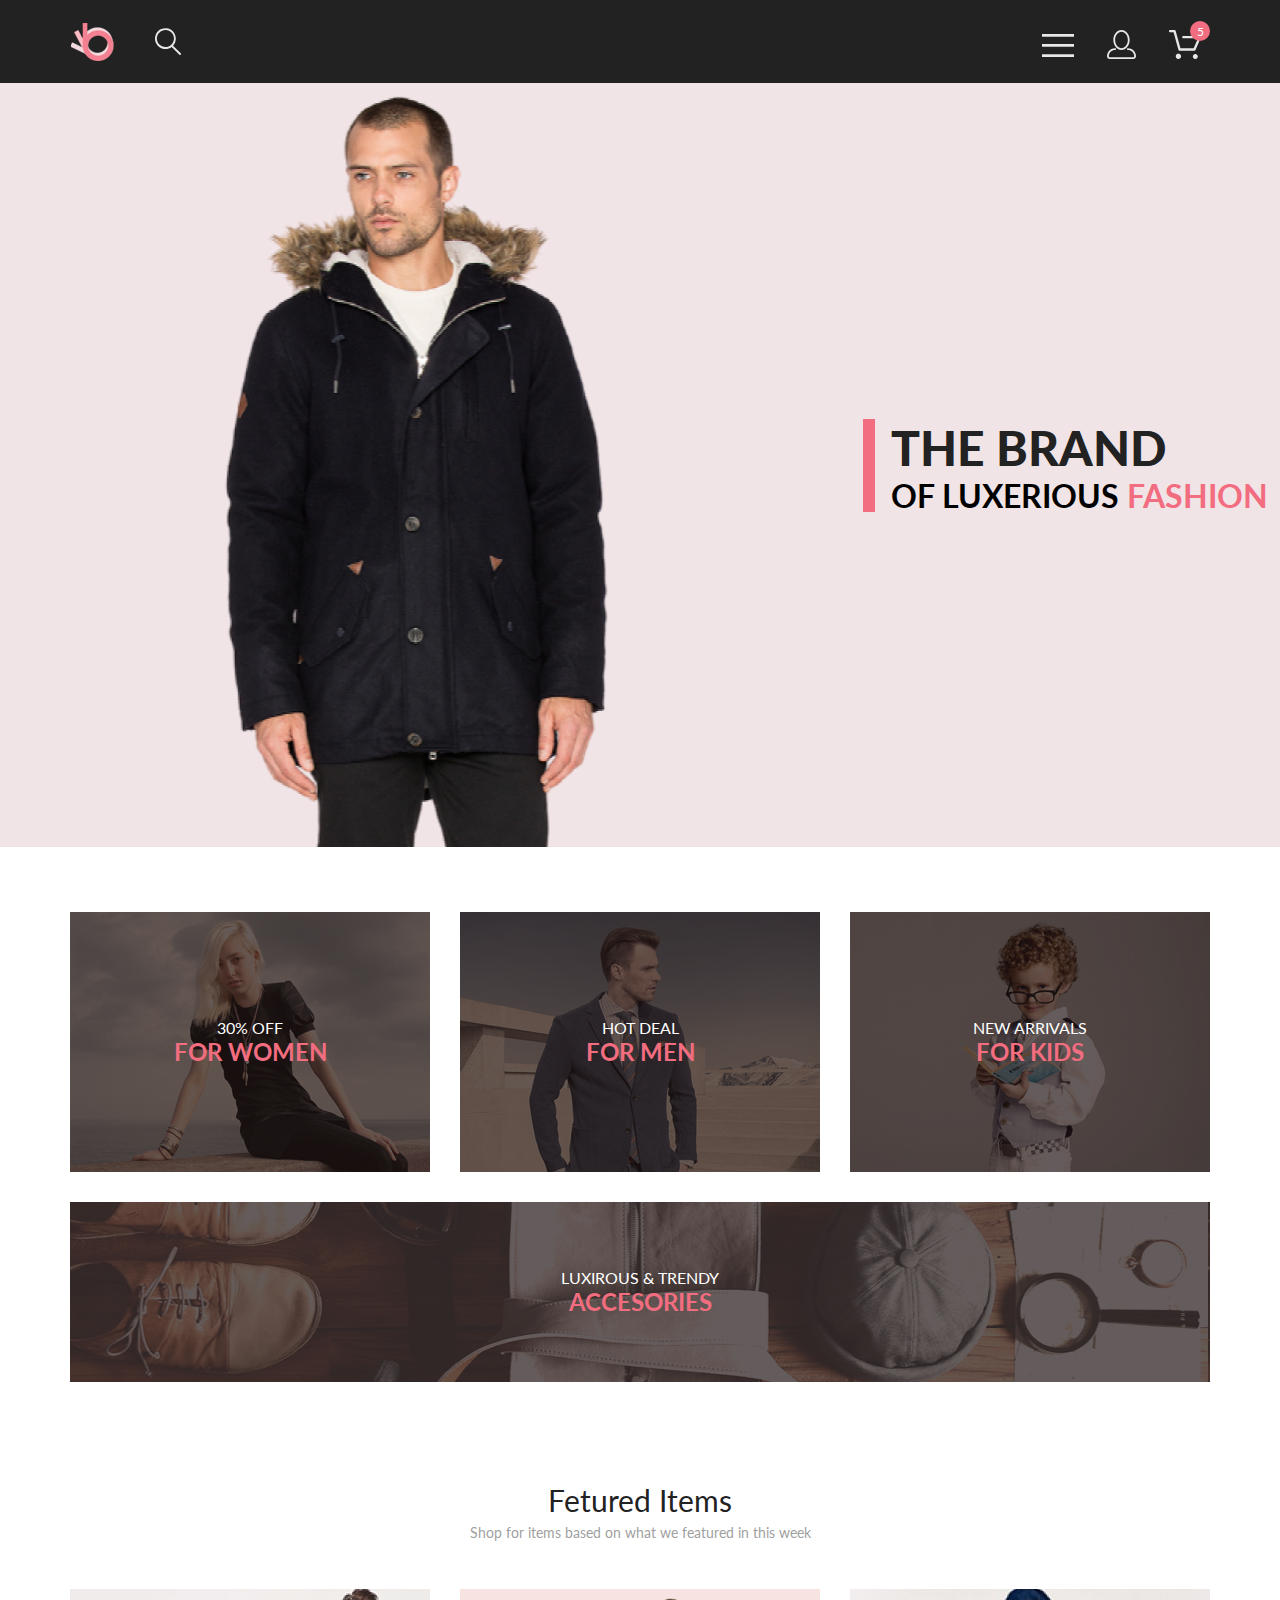
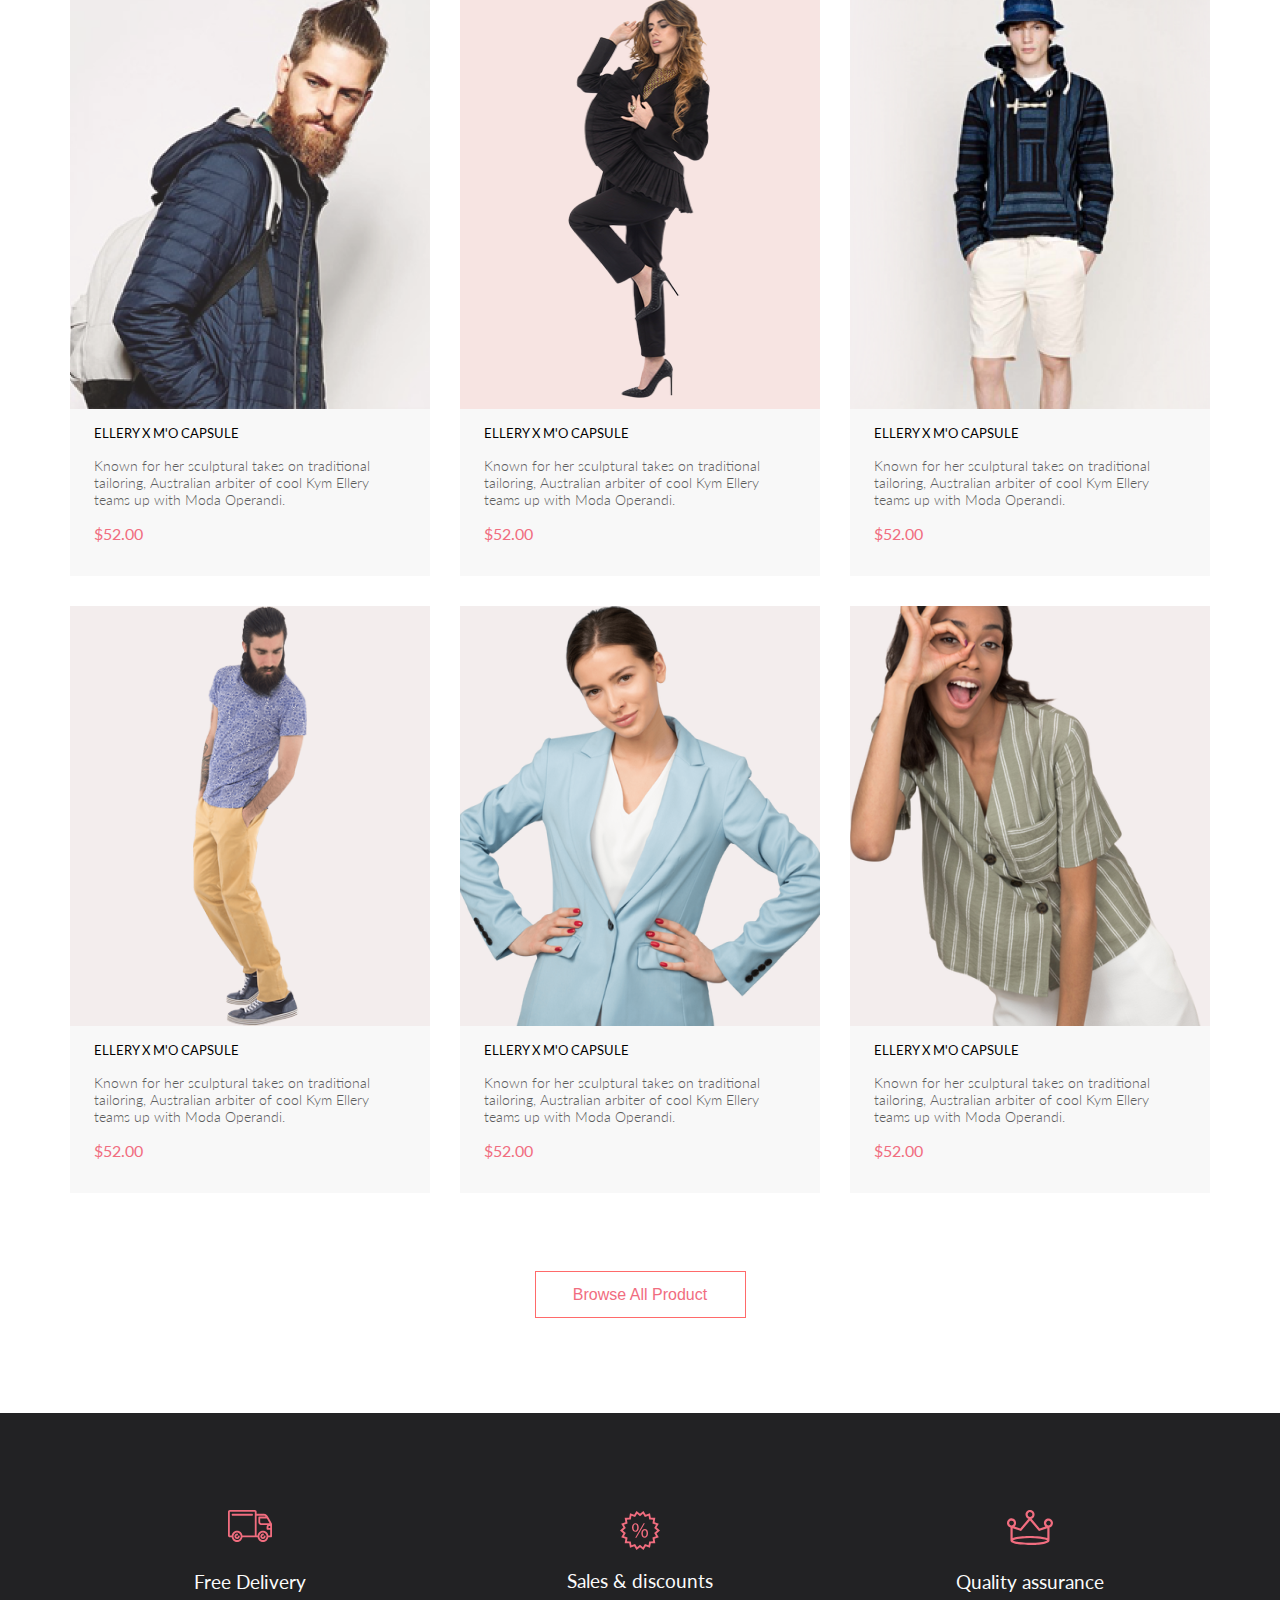
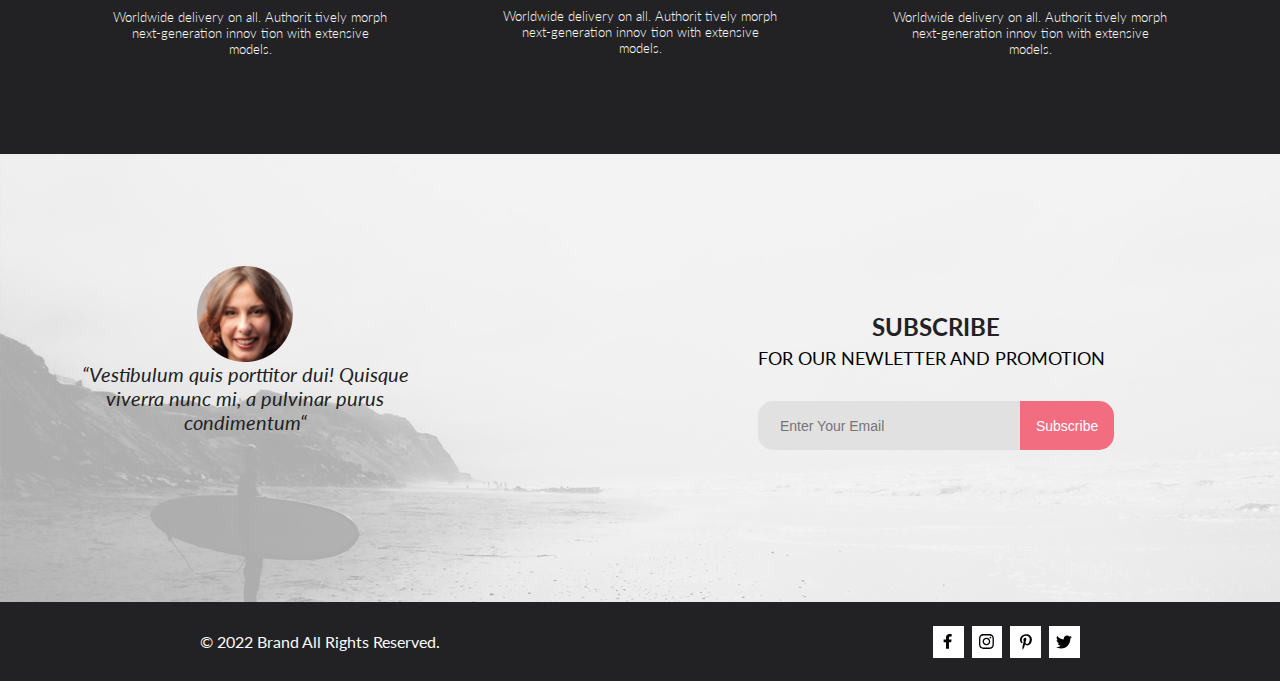
==== Work#10/index.html @ cf4f51ea "create W10, create file script, add hidden function" ====
<!DOCTYPE html>
<html lang="en">
  <head>
    <meta charset="UTF-8" />
    <meta name="viewport" content="width=device-width, initial-scale=1.0" />
    <title>THE BRAND</title>
    <link rel="stylesheet" href="reset.css" />
    <link rel="stylesheet" href="style.css" />
  </head>

  <body>
    <header class="header">
      <nav class="head_menu conteiner">
        <div class="menu_left_site">
          <a class="menu_logo" href="./index.html"
            ><img src="./img/logo_brand.png" alt="logo_brand" />
          </a>
          <button class="button_menu_icon_search">
            <img src="./img/icon_search.svg" alt="logo_search" />
          </button>
        </div>
        <div class="menu_rigth_site">
          <button class="button_menu_icon_menu">
            <img src="./img/icon_menu.svg" alt="logo_menu" />
          </button>
          <button class="button_menu_icon_profile">
            <img src="./img/icon_profile.svg" alt="logo_profile" />
          </button>
          <button class="button_menu_icon_backed">
            <img src="./img/icon_basked.svg" alt="logo_basked" />
            <div class="eclipse_5">
              <h3 class="eclipse_5_text">5</h3>
            </div>
          </button>
        </div>
      </nav>

      <section class="baner_backround">
        <img
          class="banner_image"
          src="./img/head_baner_man.png"
          alt="baner_man"
        />
        <div class="baner_rigth_line_text">
          <h1 class="baner_rigth_line_text_h1">THE BRAND</h1>
          <h2 class="baner_rigth_line_text_h2">
            OF LUXERIOUS
            <span class="head_baner_color_text">FASHION</span>
          </h2>
        </div>
        <div class="menu hidden">
          <h1 class="title_h1">MENU</h1>
          <div class="menu_category">
            <div class="menu_category_man">
              <a href="#" class="menu_title">MAN</a>
              <div class="menu_list_man"> 
                <a class="menu_link" href="#">Accessories</a>
                <a class="menu_link" href="#">Bags</a>
                <a class="menu_link" href="#">Denim</a>
                <a class="menu_link" href="#">T-Shirts</a>
              </div>
            </div>
            <div class="menu_category_women">
              <a href="#" class="menu_title">WOMEN</a>
              <div class="menu_list_women">
                <a class="menu_link" href="#">Accessories</a>
                <a class="menu_link" href="#">Jackets & Coats</a>
                <a class="menu_link" href="#">Polos</a>
                <a class="menu_link" href="#">T-Shirts</a>
                <a class="menu_link" href="#">Shirts</a>
              </div>
            </div>
            <div class="menu_category_kinds">
              <a href="#" class="menu_title">KIDS</a>
              <div class="menu_list_kids">
                <a class="menu_link" href="#">Accessories</a>
                <a class="menu_link" href="#">Jackets & Coats</a>
                <a class="menu_link" href="#">Polos</a>
                <a class="menu_link" href="#">T-Shirts</a>
                <a class="menu_link" href="#">Shirts</a>
                <a class="menu_link" href="#">Bags</a>
              </div>
            </div>

          </div>
        </div>
      </section>
    </header>

    <main class="main">
      <section class="offer_box conteiner">
        <div class="frst_card_image_1"> 
          <div class="image_mask">
            <div class="text_card">
              <h3 class="baner_color_text_h3">30% OFF</h3>
              <h2 class="baner_color_text_h2">FOR WOMEN</h2>
            </div>
          </div>
        </div>
        <div class="second_card_image_2">
          <div class="image_mask">
            <div class="text_card">
              <h3 class="baner_color_text_h3">HOT DEAL</h3>
              <h2 class="baner_color_text_h2">FOR MEN</h2>
            </div>
          </div>
        </div>
        <div class="Third_card_image_3">
          <div class="image_mask">
            <div class="text_card">
              <h3 class="baner_color_text_h3">NEW ARRIVALS</h3>
              <h2 class="baner_color_text_h2">FOR KIDS</h2>
            </div>
          </div>
        </div>
        <div class="Four_card_image_4">
          <div class="image_mask">
            <div class="text_card">
              <h3 class="baner_color_text_h3">LUXIROUS & TRENDY</h3>
              <h2 class="baner_color_text_h2">ACCESORIES</h2>
            </div>
          </div>
        </div>
      </section>

      <section class="product conteiner">
        <h1 class="title_text_second_box_h1">Fetured Items</h1>
        <h2 class="title_text_second_box_h2">
          Shop for items based on what we featured in this week
        </h2>
        <div class="product_box">
          <div class="Item_box_image_1">
            <img class="image_item_1" src="./img/fetured_items_1.png" alt="item_1" />
            <div class="mask_select_product_box">
              <button class="button_add_cat_probuct_box">
                <svg width="27" height="25" viewBox="0 0 27 25" fill="none" xmlns="http://www.w3.org/2000/svg">
                  <path d="M21.9521 23.2662H21.8397C21.2306 23.2662 20.7188 22.7666 20.6746 22.1289C20.6302 21.4602 21.1187 20.8781 21.7637 20.8341C21.7891 20.8324 21.8156 20.8315 21.8417 20.8315C22.4587 20.8315 22.9755 21.3214 23.0213 21.9482C23.0331 22.1967 22.9926 22.5509 22.7371 22.8434L22.7312 22.8502L22.7254 22.8571C22.5287 23.0907 22.2619 23.2316 21.9521 23.2662ZM8.22003 23.2599C7.56946 23.2599 7.04022 22.7169 7.04022 22.0496C7.04022 21.3827 7.56946 20.8401 8.22003 20.8401C8.87061 20.8401 9.39984 21.3827 9.39984 22.0496C9.39984 22.7169 8.87061 23.2599 8.22003 23.2599Z" fill="white"/>
                  <path d="M21.8765 22.2662C21.9215 22.2549 21.9428 22.2339 21.9605 22.2129C21.9683 22.2037 21.9761 22.1946 21.9839 22.1855C22.0204 22.1438 22.0237 22.0553 22.0229 22.0105C22.0097 21.9044 21.9189 21.8315 21.8417 21.8315C21.838 21.8315 21.8341 21.8317 21.8317 21.8318C21.7536 21.8372 21.6658 21.9409 21.6724 22.0625C21.6818 22.1793 21.7679 22.2662 21.8397 22.2662H21.8765ZM8.22003 22.2599C8.31921 22.2599 8.39984 22.1655 8.39984 22.0496C8.39984 21.9341 8.31921 21.8401 8.22003 21.8401C8.12091 21.8401 8.04022 21.9341 8.04022 22.0496C8.04022 22.1655 8.12091 22.2599 8.22003 22.2599ZM21.9999 24.2662C21.9522 24.2662 21.8883 24.2662 21.8397 24.2662C20.7021 24.2662 19.7571 23.3545 19.677 22.198C19.5969 20.9929 20.4942 19.9183 21.6957 19.8364C21.7446 19.8331 21.7933 19.8315 21.8417 19.8315C22.9804 19.8315 23.9418 20.7324 24.0195 21.8884C24.051 22.4915 23.8746 23.0612 23.4903 23.5012C23.106 23.9575 22.5768 24.2177 21.9999 24.2662ZM8.22003 24.2599C7.01581 24.2599 6.04022 23.2709 6.04022 22.0496C6.04022 20.8291 7.01581 19.8401 8.22003 19.8401C9.42419 19.8401 10.3998 20.8291 10.3998 22.0496C10.3998 23.2709 9.42419 24.2599 8.22003 24.2599ZM21.1989 17.3938H9.13354C8.70062 17.3938 8.31635 17.1005 8.2038 16.6775L4.27802 2.24768H1.52222C0.993896 2.24768 0.561035 1.80859 0.561035 1.27039C0.561035 0.733032 0.993896 0.292969 1.52222 0.292969H4.99982C5.43182 0.292969 5.8161 0.586304 5.92859 1.01025L9.85443 15.4391H20.5581L24.1149 7.13379H12.2583C11.7291 7.13379 11.2962 6.69373 11.2962 6.15649C11.2962 5.61914 11.7291 5.17908 12.2583 5.17908H25.5891C25.9095 5.17908 26.2146 5.34192 26.3901 5.61914C26.5665 5.89539 26.5989 6.23743 26.4702 6.547L22.08 16.807C21.9198 17.1653 21.5832 17.3938 21.1989 17.3938Z" fill="white"/>
                  <path d="M21.8765 22.2662C21.9215 22.2549 21.9428 22.2339 21.9605 22.2129C21.9683 22.2037 21.9761 22.1946 21.9839 22.1855C22.0204 22.1438 22.0237 22.0553 22.0229 22.0105C22.0097 21.9044 21.9189 21.8315 21.8417 21.8315C21.838 21.8315 21.8341 21.8317 21.8317 21.8318C21.7536 21.8372 21.6658 21.9409 21.6724 22.0625C21.6818 22.1793 21.7679 22.2662 21.8397 22.2662H21.8765ZM8.22003 22.2599C8.31921 22.2599 8.39984 22.1655 8.39984 22.0496C8.39984 21.9341 8.31921 21.8401 8.22003 21.8401C8.12091 21.8401 8.04022 21.9341 8.04022 22.0496C8.04022 22.1655 8.12091 22.2599 8.22003 22.2599ZM21.9999 24.2662C21.9522 24.2662 21.8883 24.2662 21.8397 24.2662C20.7021 24.2662 19.7571 23.3545 19.677 22.198C19.5969 20.9929 20.4942 19.9183 21.6957 19.8364C21.7446 19.8331 21.7933 19.8315 21.8417 19.8315C22.9804 19.8315 23.9418 20.7324 24.0195 21.8884C24.051 22.4915 23.8746 23.0612 23.4903 23.5012C23.106 23.9575 22.5768 24.2177 21.9999 24.2662ZM8.22003 24.2599C7.01581 24.2599 6.04022 23.2709 6.04022 22.0496C6.04022 20.8291 7.01581 19.8401 8.22003 19.8401C9.42419 19.8401 10.3998 20.8291 10.3998 22.0496C10.3998 23.2709 9.42419 24.2599 8.22003 24.2599ZM21.1989 17.3938H9.13354C8.70062 17.3938 8.31635 17.1005 8.2038 16.6775L4.27802 2.24768H1.52222C0.993896 2.24768 0.561035 1.80859 0.561035 1.27039C0.561035 0.733032 0.993896 0.292969 1.52222 0.292969H4.99982C5.43182 0.292969 5.8161 0.586304 5.92859 1.01025L9.85443 15.4391H20.5581L24.1149 7.13379H12.2583C11.7291 7.13379 11.2962 6.69373 11.2962 6.15649C11.2962 5.61914 11.7291 5.17908 12.2583 5.17908H25.5891C25.9095 5.17908 26.2146 5.34192 26.3901 5.61914C26.5665 5.89539 26.5989 6.23743 26.4702 6.547L22.08 16.807C21.9198 17.1653 21.5832 17.3938 21.1989 17.3938Z" fill="white"/>
                </svg>
                Add to Cart</button>
            </div>
            <div class="Item_box_text">
              <h1 class="text_item_box_h1">ELLERY X M'O CAPSULE</h1>
              <h3 class="text_item_box_h3">
                Known for her sculptural takes on traditional tailoring,
                Australian arbiter of cool Kym Ellery teams up with Moda Operandi.
              </h3>
              <h2 class="price_text_box_h2">$52.00</h2>
            </div>
          </div>
          <div class="Item_box_image_2">
            <img src="./img/fetured_items_2.png" alt="item_2" />
            <div class="mask_select_product_box">
              <button class="button_add_cat_probuct_box">
                <svg width="27" height="25" viewBox="0 0 27 25" fill="none" xmlns="http://www.w3.org/2000/svg">
                  <path d="M21.9521 23.2662H21.8397C21.2306 23.2662 20.7188 22.7666 20.6746 22.1289C20.6302 21.4602 21.1187 20.8781 21.7637 20.8341C21.7891 20.8324 21.8156 20.8315 21.8417 20.8315C22.4587 20.8315 22.9755 21.3214 23.0213 21.9482C23.0331 22.1967 22.9926 22.5509 22.7371 22.8434L22.7312 22.8502L22.7254 22.8571C22.5287 23.0907 22.2619 23.2316 21.9521 23.2662ZM8.22003 23.2599C7.56946 23.2599 7.04022 22.7169 7.04022 22.0496C7.04022 21.3827 7.56946 20.8401 8.22003 20.8401C8.87061 20.8401 9.39984 21.3827 9.39984 22.0496C9.39984 22.7169 8.87061 23.2599 8.22003 23.2599Z" fill="white"/>
                  <path d="M21.8765 22.2662C21.9215 22.2549 21.9428 22.2339 21.9605 22.2129C21.9683 22.2037 21.9761 22.1946 21.9839 22.1855C22.0204 22.1438 22.0237 22.0553 22.0229 22.0105C22.0097 21.9044 21.9189 21.8315 21.8417 21.8315C21.838 21.8315 21.8341 21.8317 21.8317 21.8318C21.7536 21.8372 21.6658 21.9409 21.6724 22.0625C21.6818 22.1793 21.7679 22.2662 21.8397 22.2662H21.8765ZM8.22003 22.2599C8.31921 22.2599 8.39984 22.1655 8.39984 22.0496C8.39984 21.9341 8.31921 21.8401 8.22003 21.8401C8.12091 21.8401 8.04022 21.9341 8.04022 22.0496C8.04022 22.1655 8.12091 22.2599 8.22003 22.2599ZM21.9999 24.2662C21.9522 24.2662 21.8883 24.2662 21.8397 24.2662C20.7021 24.2662 19.7571 23.3545 19.677 22.198C19.5969 20.9929 20.4942 19.9183 21.6957 19.8364C21.7446 19.8331 21.7933 19.8315 21.8417 19.8315C22.9804 19.8315 23.9418 20.7324 24.0195 21.8884C24.051 22.4915 23.8746 23.0612 23.4903 23.5012C23.106 23.9575 22.5768 24.2177 21.9999 24.2662ZM8.22003 24.2599C7.01581 24.2599 6.04022 23.2709 6.04022 22.0496C6.04022 20.8291 7.01581 19.8401 8.22003 19.8401C9.42419 19.8401 10.3998 20.8291 10.3998 22.0496C10.3998 23.2709 9.42419 24.2599 8.22003 24.2599ZM21.1989 17.3938H9.13354C8.70062 17.3938 8.31635 17.1005 8.2038 16.6775L4.27802 2.24768H1.52222C0.993896 2.24768 0.561035 1.80859 0.561035 1.27039C0.561035 0.733032 0.993896 0.292969 1.52222 0.292969H4.99982C5.43182 0.292969 5.8161 0.586304 5.92859 1.01025L9.85443 15.4391H20.5581L24.1149 7.13379H12.2583C11.7291 7.13379 11.2962 6.69373 11.2962 6.15649C11.2962 5.61914 11.7291 5.17908 12.2583 5.17908H25.5891C25.9095 5.17908 26.2146 5.34192 26.3901 5.61914C26.5665 5.89539 26.5989 6.23743 26.4702 6.547L22.08 16.807C21.9198 17.1653 21.5832 17.3938 21.1989 17.3938Z" fill="white"/>
                  <path d="M21.8765 22.2662C21.9215 22.2549 21.9428 22.2339 21.9605 22.2129C21.9683 22.2037 21.9761 22.1946 21.9839 22.1855C22.0204 22.1438 22.0237 22.0553 22.0229 22.0105C22.0097 21.9044 21.9189 21.8315 21.8417 21.8315C21.838 21.8315 21.8341 21.8317 21.8317 21.8318C21.7536 21.8372 21.6658 21.9409 21.6724 22.0625C21.6818 22.1793 21.7679 22.2662 21.8397 22.2662H21.8765ZM8.22003 22.2599C8.31921 22.2599 8.39984 22.1655 8.39984 22.0496C8.39984 21.9341 8.31921 21.8401 8.22003 21.8401C8.12091 21.8401 8.04022 21.9341 8.04022 22.0496C8.04022 22.1655 8.12091 22.2599 8.22003 22.2599ZM21.9999 24.2662C21.9522 24.2662 21.8883 24.2662 21.8397 24.2662C20.7021 24.2662 19.7571 23.3545 19.677 22.198C19.5969 20.9929 20.4942 19.9183 21.6957 19.8364C21.7446 19.8331 21.7933 19.8315 21.8417 19.8315C22.9804 19.8315 23.9418 20.7324 24.0195 21.8884C24.051 22.4915 23.8746 23.0612 23.4903 23.5012C23.106 23.9575 22.5768 24.2177 21.9999 24.2662ZM8.22003 24.2599C7.01581 24.2599 6.04022 23.2709 6.04022 22.0496C6.04022 20.8291 7.01581 19.8401 8.22003 19.8401C9.42419 19.8401 10.3998 20.8291 10.3998 22.0496C10.3998 23.2709 9.42419 24.2599 8.22003 24.2599ZM21.1989 17.3938H9.13354C8.70062 17.3938 8.31635 17.1005 8.2038 16.6775L4.27802 2.24768H1.52222C0.993896 2.24768 0.561035 1.80859 0.561035 1.27039C0.561035 0.733032 0.993896 0.292969 1.52222 0.292969H4.99982C5.43182 0.292969 5.8161 0.586304 5.92859 1.01025L9.85443 15.4391H20.5581L24.1149 7.13379H12.2583C11.7291 7.13379 11.2962 6.69373 11.2962 6.15649C11.2962 5.61914 11.7291 5.17908 12.2583 5.17908H25.5891C25.9095 5.17908 26.2146 5.34192 26.3901 5.61914C26.5665 5.89539 26.5989 6.23743 26.4702 6.547L22.08 16.807C21.9198 17.1653 21.5832 17.3938 21.1989 17.3938Z" fill="white"/>
                </svg>
                Add to Cart</button>
            </div>
            <div class="Item_box_text">
              <h1 class="text_item_box_h1">ELLERY X M'O CAPSULE</h1>
              <h3 class="text_item_box_h3">
                Known for her sculptural takes on traditional tailoring,
                Australian arbiter of cool Kym Ellery teams up with Moda Operandi.
              </h3>
              <h2 class="price_text_box_h2">$52.00</h2>
            </div>
          </div>
          <div class="Item_box_image_3">
            <img src="./img/fetured_items_3.png" alt="item_3" />
            <div class="mask_select_product_box">
              <button class="button_add_cat_probuct_box">
                <svg width="27" height="25" viewBox="0 0 27 25" fill="none" xmlns="http://www.w3.org/2000/svg">
                  <path d="M21.9521 23.2662H21.8397C21.2306 23.2662 20.7188 22.7666 20.6746 22.1289C20.6302 21.4602 21.1187 20.8781 21.7637 20.8341C21.7891 20.8324 21.8156 20.8315 21.8417 20.8315C22.4587 20.8315 22.9755 21.3214 23.0213 21.9482C23.0331 22.1967 22.9926 22.5509 22.7371 22.8434L22.7312 22.8502L22.7254 22.8571C22.5287 23.0907 22.2619 23.2316 21.9521 23.2662ZM8.22003 23.2599C7.56946 23.2599 7.04022 22.7169 7.04022 22.0496C7.04022 21.3827 7.56946 20.8401 8.22003 20.8401C8.87061 20.8401 9.39984 21.3827 9.39984 22.0496C9.39984 22.7169 8.87061 23.2599 8.22003 23.2599Z" fill="white"/>
                  <path d="M21.8765 22.2662C21.9215 22.2549 21.9428 22.2339 21.9605 22.2129C21.9683 22.2037 21.9761 22.1946 21.9839 22.1855C22.0204 22.1438 22.0237 22.0553 22.0229 22.0105C22.0097 21.9044 21.9189 21.8315 21.8417 21.8315C21.838 21.8315 21.8341 21.8317 21.8317 21.8318C21.7536 21.8372 21.6658 21.9409 21.6724 22.0625C21.6818 22.1793 21.7679 22.2662 21.8397 22.2662H21.8765ZM8.22003 22.2599C8.31921 22.2599 8.39984 22.1655 8.39984 22.0496C8.39984 21.9341 8.31921 21.8401 8.22003 21.8401C8.12091 21.8401 8.04022 21.9341 8.04022 22.0496C8.04022 22.1655 8.12091 22.2599 8.22003 22.2599ZM21.9999 24.2662C21.9522 24.2662 21.8883 24.2662 21.8397 24.2662C20.7021 24.2662 19.7571 23.3545 19.677 22.198C19.5969 20.9929 20.4942 19.9183 21.6957 19.8364C21.7446 19.8331 21.7933 19.8315 21.8417 19.8315C22.9804 19.8315 23.9418 20.7324 24.0195 21.8884C24.051 22.4915 23.8746 23.0612 23.4903 23.5012C23.106 23.9575 22.5768 24.2177 21.9999 24.2662ZM8.22003 24.2599C7.01581 24.2599 6.04022 23.2709 6.04022 22.0496C6.04022 20.8291 7.01581 19.8401 8.22003 19.8401C9.42419 19.8401 10.3998 20.8291 10.3998 22.0496C10.3998 23.2709 9.42419 24.2599 8.22003 24.2599ZM21.1989 17.3938H9.13354C8.70062 17.3938 8.31635 17.1005 8.2038 16.6775L4.27802 2.24768H1.52222C0.993896 2.24768 0.561035 1.80859 0.561035 1.27039C0.561035 0.733032 0.993896 0.292969 1.52222 0.292969H4.99982C5.43182 0.292969 5.8161 0.586304 5.92859 1.01025L9.85443 15.4391H20.5581L24.1149 7.13379H12.2583C11.7291 7.13379 11.2962 6.69373 11.2962 6.15649C11.2962 5.61914 11.7291 5.17908 12.2583 5.17908H25.5891C25.9095 5.17908 26.2146 5.34192 26.3901 5.61914C26.5665 5.89539 26.5989 6.23743 26.4702 6.547L22.08 16.807C21.9198 17.1653 21.5832 17.3938 21.1989 17.3938Z" fill="white"/>
                  <path d="M21.8765 22.2662C21.9215 22.2549 21.9428 22.2339 21.9605 22.2129C21.9683 22.2037 21.9761 22.1946 21.9839 22.1855C22.0204 22.1438 22.0237 22.0553 22.0229 22.0105C22.0097 21.9044 21.9189 21.8315 21.8417 21.8315C21.838 21.8315 21.8341 21.8317 21.8317 21.8318C21.7536 21.8372 21.6658 21.9409 21.6724 22.0625C21.6818 22.1793 21.7679 22.2662 21.8397 22.2662H21.8765ZM8.22003 22.2599C8.31921 22.2599 8.39984 22.1655 8.39984 22.0496C8.39984 21.9341 8.31921 21.8401 8.22003 21.8401C8.12091 21.8401 8.04022 21.9341 8.04022 22.0496C8.04022 22.1655 8.12091 22.2599 8.22003 22.2599ZM21.9999 24.2662C21.9522 24.2662 21.8883 24.2662 21.8397 24.2662C20.7021 24.2662 19.7571 23.3545 19.677 22.198C19.5969 20.9929 20.4942 19.9183 21.6957 19.8364C21.7446 19.8331 21.7933 19.8315 21.8417 19.8315C22.9804 19.8315 23.9418 20.7324 24.0195 21.8884C24.051 22.4915 23.8746 23.0612 23.4903 23.5012C23.106 23.9575 22.5768 24.2177 21.9999 24.2662ZM8.22003 24.2599C7.01581 24.2599 6.04022 23.2709 6.04022 22.0496C6.04022 20.8291 7.01581 19.8401 8.22003 19.8401C9.42419 19.8401 10.3998 20.8291 10.3998 22.0496C10.3998 23.2709 9.42419 24.2599 8.22003 24.2599ZM21.1989 17.3938H9.13354C8.70062 17.3938 8.31635 17.1005 8.2038 16.6775L4.27802 2.24768H1.52222C0.993896 2.24768 0.561035 1.80859 0.561035 1.27039C0.561035 0.733032 0.993896 0.292969 1.52222 0.292969H4.99982C5.43182 0.292969 5.8161 0.586304 5.92859 1.01025L9.85443 15.4391H20.5581L24.1149 7.13379H12.2583C11.7291 7.13379 11.2962 6.69373 11.2962 6.15649C11.2962 5.61914 11.7291 5.17908 12.2583 5.17908H25.5891C25.9095 5.17908 26.2146 5.34192 26.3901 5.61914C26.5665 5.89539 26.5989 6.23743 26.4702 6.547L22.08 16.807C21.9198 17.1653 21.5832 17.3938 21.1989 17.3938Z" fill="white"/>
                </svg>
                Add to Cart</button>
            </div>
            <div class="Item_box_text">
              <h1 class="text_item_box_h1">ELLERY X M'O CAPSULE</h1>
              <h3 class="text_item_box_h3">
                Known for her sculptural takes on traditional tailoring,
                Australian arbiter of cool Kym Ellery teams up with Moda Operandi.
              </h3>
              <h2 class="price_text_box_h2">$52.00</h2>
            </div>
          </div>
          <div class="Item_box_image_4">
            <img src="./img/fetured_items_4.png" alt="item_4" />
            <div class="mask_select_product_box">
              <button class="button_add_cat_probuct_box">
                <svg width="27" height="25" viewBox="0 0 27 25" fill="none" xmlns="http://www.w3.org/2000/svg">
                  <path d="M21.9521 23.2662H21.8397C21.2306 23.2662 20.7188 22.7666 20.6746 22.1289C20.6302 21.4602 21.1187 20.8781 21.7637 20.8341C21.7891 20.8324 21.8156 20.8315 21.8417 20.8315C22.4587 20.8315 22.9755 21.3214 23.0213 21.9482C23.0331 22.1967 22.9926 22.5509 22.7371 22.8434L22.7312 22.8502L22.7254 22.8571C22.5287 23.0907 22.2619 23.2316 21.9521 23.2662ZM8.22003 23.2599C7.56946 23.2599 7.04022 22.7169 7.04022 22.0496C7.04022 21.3827 7.56946 20.8401 8.22003 20.8401C8.87061 20.8401 9.39984 21.3827 9.39984 22.0496C9.39984 22.7169 8.87061 23.2599 8.22003 23.2599Z" fill="white"/>
                  <path d="M21.8765 22.2662C21.9215 22.2549 21.9428 22.2339 21.9605 22.2129C21.9683 22.2037 21.9761 22.1946 21.9839 22.1855C22.0204 22.1438 22.0237 22.0553 22.0229 22.0105C22.0097 21.9044 21.9189 21.8315 21.8417 21.8315C21.838 21.8315 21.8341 21.8317 21.8317 21.8318C21.7536 21.8372 21.6658 21.9409 21.6724 22.0625C21.6818 22.1793 21.7679 22.2662 21.8397 22.2662H21.8765ZM8.22003 22.2599C8.31921 22.2599 8.39984 22.1655 8.39984 22.0496C8.39984 21.9341 8.31921 21.8401 8.22003 21.8401C8.12091 21.8401 8.04022 21.9341 8.04022 22.0496C8.04022 22.1655 8.12091 22.2599 8.22003 22.2599ZM21.9999 24.2662C21.9522 24.2662 21.8883 24.2662 21.8397 24.2662C20.7021 24.2662 19.7571 23.3545 19.677 22.198C19.5969 20.9929 20.4942 19.9183 21.6957 19.8364C21.7446 19.8331 21.7933 19.8315 21.8417 19.8315C22.9804 19.8315 23.9418 20.7324 24.0195 21.8884C24.051 22.4915 23.8746 23.0612 23.4903 23.5012C23.106 23.9575 22.5768 24.2177 21.9999 24.2662ZM8.22003 24.2599C7.01581 24.2599 6.04022 23.2709 6.04022 22.0496C6.04022 20.8291 7.01581 19.8401 8.22003 19.8401C9.42419 19.8401 10.3998 20.8291 10.3998 22.0496C10.3998 23.2709 9.42419 24.2599 8.22003 24.2599ZM21.1989 17.3938H9.13354C8.70062 17.3938 8.31635 17.1005 8.2038 16.6775L4.27802 2.24768H1.52222C0.993896 2.24768 0.561035 1.80859 0.561035 1.27039C0.561035 0.733032 0.993896 0.292969 1.52222 0.292969H4.99982C5.43182 0.292969 5.8161 0.586304 5.92859 1.01025L9.85443 15.4391H20.5581L24.1149 7.13379H12.2583C11.7291 7.13379 11.2962 6.69373 11.2962 6.15649C11.2962 5.61914 11.7291 5.17908 12.2583 5.17908H25.5891C25.9095 5.17908 26.2146 5.34192 26.3901 5.61914C26.5665 5.89539 26.5989 6.23743 26.4702 6.547L22.08 16.807C21.9198 17.1653 21.5832 17.3938 21.1989 17.3938Z" fill="white"/>
                  <path d="M21.8765 22.2662C21.9215 22.2549 21.9428 22.2339 21.9605 22.2129C21.9683 22.2037 21.9761 22.1946 21.9839 22.1855C22.0204 22.1438 22.0237 22.0553 22.0229 22.0105C22.0097 21.9044 21.9189 21.8315 21.8417 21.8315C21.838 21.8315 21.8341 21.8317 21.8317 21.8318C21.7536 21.8372 21.6658 21.9409 21.6724 22.0625C21.6818 22.1793 21.7679 22.2662 21.8397 22.2662H21.8765ZM8.22003 22.2599C8.31921 22.2599 8.39984 22.1655 8.39984 22.0496C8.39984 21.9341 8.31921 21.8401 8.22003 21.8401C8.12091 21.8401 8.04022 21.9341 8.04022 22.0496C8.04022 22.1655 8.12091 22.2599 8.22003 22.2599ZM21.9999 24.2662C21.9522 24.2662 21.8883 24.2662 21.8397 24.2662C20.7021 24.2662 19.7571 23.3545 19.677 22.198C19.5969 20.9929 20.4942 19.9183 21.6957 19.8364C21.7446 19.8331 21.7933 19.8315 21.8417 19.8315C22.9804 19.8315 23.9418 20.7324 24.0195 21.8884C24.051 22.4915 23.8746 23.0612 23.4903 23.5012C23.106 23.9575 22.5768 24.2177 21.9999 24.2662ZM8.22003 24.2599C7.01581 24.2599 6.04022 23.2709 6.04022 22.0496C6.04022 20.8291 7.01581 19.8401 8.22003 19.8401C9.42419 19.8401 10.3998 20.8291 10.3998 22.0496C10.3998 23.2709 9.42419 24.2599 8.22003 24.2599ZM21.1989 17.3938H9.13354C8.70062 17.3938 8.31635 17.1005 8.2038 16.6775L4.27802 2.24768H1.52222C0.993896 2.24768 0.561035 1.80859 0.561035 1.27039C0.561035 0.733032 0.993896 0.292969 1.52222 0.292969H4.99982C5.43182 0.292969 5.8161 0.586304 5.92859 1.01025L9.85443 15.4391H20.5581L24.1149 7.13379H12.2583C11.7291 7.13379 11.2962 6.69373 11.2962 6.15649C11.2962 5.61914 11.7291 5.17908 12.2583 5.17908H25.5891C25.9095 5.17908 26.2146 5.34192 26.3901 5.61914C26.5665 5.89539 26.5989 6.23743 26.4702 6.547L22.08 16.807C21.9198 17.1653 21.5832 17.3938 21.1989 17.3938Z" fill="white"/>
                </svg>
                Add to Cart</button>
            </div>
            <div class="Item_box_text">
              <h1 class="text_item_box_h1">ELLERY X M'O CAPSULE</h1>
              <h3 class="text_item_box_h3">
                Known for her sculptural takes on traditional tailoring,
                Australian arbiter of cool Kym Ellery teams up with Moda Operandi.
              </h3>
              <h2 class="price_text_box_h2">$52.00</h2>
            </div>
          </div>
          <div class="Item_box_image_5">
            <img src="./img/fetured_items_5.png" alt="item_5" />
            <div class="mask_select_product_box">
              <button class="button_add_cat_probuct_box">
                <svg width="27" height="25" viewBox="0 0 27 25" fill="none" xmlns="http://www.w3.org/2000/svg">
                  <path d="M21.9521 23.2662H21.8397C21.2306 23.2662 20.7188 22.7666 20.6746 22.1289C20.6302 21.4602 21.1187 20.8781 21.7637 20.8341C21.7891 20.8324 21.8156 20.8315 21.8417 20.8315C22.4587 20.8315 22.9755 21.3214 23.0213 21.9482C23.0331 22.1967 22.9926 22.5509 22.7371 22.8434L22.7312 22.8502L22.7254 22.8571C22.5287 23.0907 22.2619 23.2316 21.9521 23.2662ZM8.22003 23.2599C7.56946 23.2599 7.04022 22.7169 7.04022 22.0496C7.04022 21.3827 7.56946 20.8401 8.22003 20.8401C8.87061 20.8401 9.39984 21.3827 9.39984 22.0496C9.39984 22.7169 8.87061 23.2599 8.22003 23.2599Z" fill="white"/>
                  <path d="M21.8765 22.2662C21.9215 22.2549 21.9428 22.2339 21.9605 22.2129C21.9683 22.2037 21.9761 22.1946 21.9839 22.1855C22.0204 22.1438 22.0237 22.0553 22.0229 22.0105C22.0097 21.9044 21.9189 21.8315 21.8417 21.8315C21.838 21.8315 21.8341 21.8317 21.8317 21.8318C21.7536 21.8372 21.6658 21.9409 21.6724 22.0625C21.6818 22.1793 21.7679 22.2662 21.8397 22.2662H21.8765ZM8.22003 22.2599C8.31921 22.2599 8.39984 22.1655 8.39984 22.0496C8.39984 21.9341 8.31921 21.8401 8.22003 21.8401C8.12091 21.8401 8.04022 21.9341 8.04022 22.0496C8.04022 22.1655 8.12091 22.2599 8.22003 22.2599ZM21.9999 24.2662C21.9522 24.2662 21.8883 24.2662 21.8397 24.2662C20.7021 24.2662 19.7571 23.3545 19.677 22.198C19.5969 20.9929 20.4942 19.9183 21.6957 19.8364C21.7446 19.8331 21.7933 19.8315 21.8417 19.8315C22.9804 19.8315 23.9418 20.7324 24.0195 21.8884C24.051 22.4915 23.8746 23.0612 23.4903 23.5012C23.106 23.9575 22.5768 24.2177 21.9999 24.2662ZM8.22003 24.2599C7.01581 24.2599 6.04022 23.2709 6.04022 22.0496C6.04022 20.8291 7.01581 19.8401 8.22003 19.8401C9.42419 19.8401 10.3998 20.8291 10.3998 22.0496C10.3998 23.2709 9.42419 24.2599 8.22003 24.2599ZM21.1989 17.3938H9.13354C8.70062 17.3938 8.31635 17.1005 8.2038 16.6775L4.27802 2.24768H1.52222C0.993896 2.24768 0.561035 1.80859 0.561035 1.27039C0.561035 0.733032 0.993896 0.292969 1.52222 0.292969H4.99982C5.43182 0.292969 5.8161 0.586304 5.92859 1.01025L9.85443 15.4391H20.5581L24.1149 7.13379H12.2583C11.7291 7.13379 11.2962 6.69373 11.2962 6.15649C11.2962 5.61914 11.7291 5.17908 12.2583 5.17908H25.5891C25.9095 5.17908 26.2146 5.34192 26.3901 5.61914C26.5665 5.89539 26.5989 6.23743 26.4702 6.547L22.08 16.807C21.9198 17.1653 21.5832 17.3938 21.1989 17.3938Z" fill="white"/>
                  <path d="M21.8765 22.2662C21.9215 22.2549 21.9428 22.2339 21.9605 22.2129C21.9683 22.2037 21.9761 22.1946 21.9839 22.1855C22.0204 22.1438 22.0237 22.0553 22.0229 22.0105C22.0097 21.9044 21.9189 21.8315 21.8417 21.8315C21.838 21.8315 21.8341 21.8317 21.8317 21.8318C21.7536 21.8372 21.6658 21.9409 21.6724 22.0625C21.6818 22.1793 21.7679 22.2662 21.8397 22.2662H21.8765ZM8.22003 22.2599C8.31921 22.2599 8.39984 22.1655 8.39984 22.0496C8.39984 21.9341 8.31921 21.8401 8.22003 21.8401C8.12091 21.8401 8.04022 21.9341 8.04022 22.0496C8.04022 22.1655 8.12091 22.2599 8.22003 22.2599ZM21.9999 24.2662C21.9522 24.2662 21.8883 24.2662 21.8397 24.2662C20.7021 24.2662 19.7571 23.3545 19.677 22.198C19.5969 20.9929 20.4942 19.9183 21.6957 19.8364C21.7446 19.8331 21.7933 19.8315 21.8417 19.8315C22.9804 19.8315 23.9418 20.7324 24.0195 21.8884C24.051 22.4915 23.8746 23.0612 23.4903 23.5012C23.106 23.9575 22.5768 24.2177 21.9999 24.2662ZM8.22003 24.2599C7.01581 24.2599 6.04022 23.2709 6.04022 22.0496C6.04022 20.8291 7.01581 19.8401 8.22003 19.8401C9.42419 19.8401 10.3998 20.8291 10.3998 22.0496C10.3998 23.2709 9.42419 24.2599 8.22003 24.2599ZM21.1989 17.3938H9.13354C8.70062 17.3938 8.31635 17.1005 8.2038 16.6775L4.27802 2.24768H1.52222C0.993896 2.24768 0.561035 1.80859 0.561035 1.27039C0.561035 0.733032 0.993896 0.292969 1.52222 0.292969H4.99982C5.43182 0.292969 5.8161 0.586304 5.92859 1.01025L9.85443 15.4391H20.5581L24.1149 7.13379H12.2583C11.7291 7.13379 11.2962 6.69373 11.2962 6.15649C11.2962 5.61914 11.7291 5.17908 12.2583 5.17908H25.5891C25.9095 5.17908 26.2146 5.34192 26.3901 5.61914C26.5665 5.89539 26.5989 6.23743 26.4702 6.547L22.08 16.807C21.9198 17.1653 21.5832 17.3938 21.1989 17.3938Z" fill="white"/>
                </svg>
                Add to Cart</button>
            </div>
            <div class="Item_box_text">
              <h1 class="text_item_box_h1">ELLERY X M'O CAPSULE</h1>
              <h3 class="text_item_box_h3">
                Known for her sculptural takes on traditional tailoring,
                Australian arbiter of cool Kym Ellery teams up with Moda Operandi.
              </h3>
              <h2 class="price_text_box_h2">$52.00</h2>
            </div>
          </div>
          <div class="Item_box_image_6">
            <img src="./img/fetured_items_6.png" alt="item_6" />
            <div class="mask_select_product_box">
              <button class="button_add_cat_probuct_box">
                <svg width="27" height="25" viewBox="0 0 27 25" fill="none" xmlns="http://www.w3.org/2000/svg">
                  <path d="M21.9521 23.2662H21.8397C21.2306 23.2662 20.7188 22.7666 20.6746 22.1289C20.6302 21.4602 21.1187 20.8781 21.7637 20.8341C21.7891 20.8324 21.8156 20.8315 21.8417 20.8315C22.4587 20.8315 22.9755 21.3214 23.0213 21.9482C23.0331 22.1967 22.9926 22.5509 22.7371 22.8434L22.7312 22.8502L22.7254 22.8571C22.5287 23.0907 22.2619 23.2316 21.9521 23.2662ZM8.22003 23.2599C7.56946 23.2599 7.04022 22.7169 7.04022 22.0496C7.04022 21.3827 7.56946 20.8401 8.22003 20.8401C8.87061 20.8401 9.39984 21.3827 9.39984 22.0496C9.39984 22.7169 8.87061 23.2599 8.22003 23.2599Z" fill="white"/>
                  <path d="M21.8765 22.2662C21.9215 22.2549 21.9428 22.2339 21.9605 22.2129C21.9683 22.2037 21.9761 22.1946 21.9839 22.1855C22.0204 22.1438 22.0237 22.0553 22.0229 22.0105C22.0097 21.9044 21.9189 21.8315 21.8417 21.8315C21.838 21.8315 21.8341 21.8317 21.8317 21.8318C21.7536 21.8372 21.6658 21.9409 21.6724 22.0625C21.6818 22.1793 21.7679 22.2662 21.8397 22.2662H21.8765ZM8.22003 22.2599C8.31921 22.2599 8.39984 22.1655 8.39984 22.0496C8.39984 21.9341 8.31921 21.8401 8.22003 21.8401C8.12091 21.8401 8.04022 21.9341 8.04022 22.0496C8.04022 22.1655 8.12091 22.2599 8.22003 22.2599ZM21.9999 24.2662C21.9522 24.2662 21.8883 24.2662 21.8397 24.2662C20.7021 24.2662 19.7571 23.3545 19.677 22.198C19.5969 20.9929 20.4942 19.9183 21.6957 19.8364C21.7446 19.8331 21.7933 19.8315 21.8417 19.8315C22.9804 19.8315 23.9418 20.7324 24.0195 21.8884C24.051 22.4915 23.8746 23.0612 23.4903 23.5012C23.106 23.9575 22.5768 24.2177 21.9999 24.2662ZM8.22003 24.2599C7.01581 24.2599 6.04022 23.2709 6.04022 22.0496C6.04022 20.8291 7.01581 19.8401 8.22003 19.8401C9.42419 19.8401 10.3998 20.8291 10.3998 22.0496C10.3998 23.2709 9.42419 24.2599 8.22003 24.2599ZM21.1989 17.3938H9.13354C8.70062 17.3938 8.31635 17.1005 8.2038 16.6775L4.27802 2.24768H1.52222C0.993896 2.24768 0.561035 1.80859 0.561035 1.27039C0.561035 0.733032 0.993896 0.292969 1.52222 0.292969H4.99982C5.43182 0.292969 5.8161 0.586304 5.92859 1.01025L9.85443 15.4391H20.5581L24.1149 7.13379H12.2583C11.7291 7.13379 11.2962 6.69373 11.2962 6.15649C11.2962 5.61914 11.7291 5.17908 12.2583 5.17908H25.5891C25.9095 5.17908 26.2146 5.34192 26.3901 5.61914C26.5665 5.89539 26.5989 6.23743 26.4702 6.547L22.08 16.807C21.9198 17.1653 21.5832 17.3938 21.1989 17.3938Z" fill="white"/>
                  <path d="M21.8765 22.2662C21.9215 22.2549 21.9428 22.2339 21.9605 22.2129C21.9683 22.2037 21.9761 22.1946 21.9839 22.1855C22.0204 22.1438 22.0237 22.0553 22.0229 22.0105C22.0097 21.9044 21.9189 21.8315 21.8417 21.8315C21.838 21.8315 21.8341 21.8317 21.8317 21.8318C21.7536 21.8372 21.6658 21.9409 21.6724 22.0625C21.6818 22.1793 21.7679 22.2662 21.8397 22.2662H21.8765ZM8.22003 22.2599C8.31921 22.2599 8.39984 22.1655 8.39984 22.0496C8.39984 21.9341 8.31921 21.8401 8.22003 21.8401C8.12091 21.8401 8.04022 21.9341 8.04022 22.0496C8.04022 22.1655 8.12091 22.2599 8.22003 22.2599ZM21.9999 24.2662C21.9522 24.2662 21.8883 24.2662 21.8397 24.2662C20.7021 24.2662 19.7571 23.3545 19.677 22.198C19.5969 20.9929 20.4942 19.9183 21.6957 19.8364C21.7446 19.8331 21.7933 19.8315 21.8417 19.8315C22.9804 19.8315 23.9418 20.7324 24.0195 21.8884C24.051 22.4915 23.8746 23.0612 23.4903 23.5012C23.106 23.9575 22.5768 24.2177 21.9999 24.2662ZM8.22003 24.2599C7.01581 24.2599 6.04022 23.2709 6.04022 22.0496C6.04022 20.8291 7.01581 19.8401 8.22003 19.8401C9.42419 19.8401 10.3998 20.8291 10.3998 22.0496C10.3998 23.2709 9.42419 24.2599 8.22003 24.2599ZM21.1989 17.3938H9.13354C8.70062 17.3938 8.31635 17.1005 8.2038 16.6775L4.27802 2.24768H1.52222C0.993896 2.24768 0.561035 1.80859 0.561035 1.27039C0.561035 0.733032 0.993896 0.292969 1.52222 0.292969H4.99982C5.43182 0.292969 5.8161 0.586304 5.92859 1.01025L9.85443 15.4391H20.5581L24.1149 7.13379H12.2583C11.7291 7.13379 11.2962 6.69373 11.2962 6.15649C11.2962 5.61914 11.7291 5.17908 12.2583 5.17908H25.5891C25.9095 5.17908 26.2146 5.34192 26.3901 5.61914C26.5665 5.89539 26.5989 6.23743 26.4702 6.547L22.08 16.807C21.9198 17.1653 21.5832 17.3938 21.1989 17.3938Z" fill="white"/>
                </svg>
                Add to Cart</button>
            </div>
            <div class="Item_box_text">
              <h1 class="text_item_box_h1">ELLERY X M'O CAPSULE</h1>
              <h3 class="text_item_box_h3">
                Known for her sculptural takes on traditional tailoring,
                Australian arbiter of cool Kym Ellery teams up with Moda Operandi.
              </h3>
              <h2 class="price_text_box_h2">$52.00</h2>
            </div>
          </div>
          <button class="brouse_button">Browse All Product</button>
        </div>
      </section>
      
      <section class="features">
        <div class="delivery">
          <img class="free_delivery_image" src="./img/free_delivery.svg" alt="Free Delivery" />
          <h1 class="all_features_text_h1">Free Delivery</h1>
          <h3 class="all_features_text_h3">Worldwide delivery on all. Authorit tively morph next-generation innov tion with extensive models.</h3>
        </div>
        <div class="sales">
          <img class="sales_discount_image" src="./img/sales_discounts.svg" alt="Sales discount" />
          <h1 class="all_features_text_h1">Sales & discounts</h1>
          <h3 class="all_features_text_h3">Worldwide delivery on all. Authorit tively morph next-generation innov tion with extensive models.</h3>
        </div>
        <div class="quality">
          <img class="quality_assurance_image" src="./img/quality_assurance.svg" alt="Quality assurance" />
          <h1 class="all_features_text_h1">Quality assurance</h1>
          <h3 class="all_features_text_h3">Worldwide delivery on all. Authorit tively morph next-generation innov tion with extensive models.</h3>
        </div>
      </section>

      <section class="box_down_baner">
        <div class="down_image">
          <div class="down_mask">
            <div class="box_down_left_elemetns">
              <img class="down_image_woman_head" src="./img/down_face_women.png" alt="Woman Head" />
              <h2 class="box_text_left_element_h2">“Vestibulum quis porttitor dui! Quisque viverra nunc mi, a pulvinar purus condimentum“</h2>
            </div>
            <div class="box_down_rigth_elemetns">
              <h1 class="box_text_rigth_element_h1">SUBSCRIBE </h1>
              <h2 class="box_text_rigth_element_h2">FOR OUR NEWLETTER AND PROMOTION</h2>
              <div class=" buttons_box_down">
                <input class="input_button_1" type="text" placeholder="Enter Your Email" />
                <!-- <button class="box_button_1"><h3 class="Enter_email_button_text">Enter Your Email</h3></button> -->
                <button class="box_button_1"><h3 class="Subscribe_button_text">Subscribe</h3></button>
              </div>
            </div>
          </div>
        </div>
      </section>

      <section class="copyright">
        <div class="copy_left_site">
          <h2 class="copy_text_left_site_h2">© 2022  Brand  All Rights Reserved.</h2>
        </div>
        <div class="copy_rigth_site">
          <div class="img_facebook">
            <!-- <div class="img_facebook_mask">  -->
              <!-- <img src="./img/facebook.svg" alt="Facebook" /> -->
              <svg width="9.932739" height="16.000000" viewBox="0 0 9.93274 16" fill="none" xmlns="http://www.w3.org/2000/svg" xmlns:xlink="http://www.w3.org/1999/xlink">
                <desc>
                  Created with Pixso.
              </desc>
              <defs>
                <clipPath id="clip190_1378">
                  <rect id="facebook-f-brands (3) 1" width="9.932734" height="16.000000" fill="white" fill-opacity="0"/>
                </clipPath>
              </defs>
              <rect id="facebook-f-brands (3) 1" width="9.932734" height="16.000000" fill="#FFFFFF" fill-opacity="0"/>
              <g clip-path="url(#clip190_1378)">
                <path id="Vector" d="M8.16 8.28L8.58 5.61L5.96 5.61L5.96 3.88C5.96 3.15 6.32 2.44 7.5 2.44L8.69 2.44L8.69 0.17C8.69 0.17 7.61 0 6.57 0C4.42 0 3.01 1.27 3.01 3.58L3.01 5.61L0.62 5.61L0.62 8.28L3.01 8.28L3.01 14.72L5.96 14.72L5.96 8.28L8.16 8.28Z" fill="#000000" fill-opacity="1.000000" fill-rule="nonzero"/>
              </g>
              </svg>
            <!-- </div> -->
          </div>
          <div class="img_instagramm">
            <!-- <div class="img_instagramm_mask">  -->
              <!-- <img src="./img/instagram.svg" alt="Instagramm" /> -->
              <svg width="14.899048" height="17.000000" viewBox="0 0 14.899 17" fill="none" xmlns="http://www.w3.org/2000/svg" xmlns:xlink="http://www.w3.org/1999/xlink">
                <desc>
                    Created with Pixso.
                </desc>
                <defs>
                  <clipPath id="clip190_1610">
                    <rect id="instagram-brands 1" width="14.899101" height="17.000000" fill="white" fill-opacity="0"/>
                  </clipPath>
                </defs>
                <rect id="instagram-brands 1" width="14.899101" height="17.000000" fill="#FFFFFF" fill-opacity="0"/>
                <g clip-path="url(#clip190_1610)">
                  <path id="Vector" d="M7.45 4.68C5.33 4.68 3.63 6.38 3.63 8.49C3.63 10.6 5.33 12.31 7.45 12.31C9.56 12.31 11.27 10.6 11.27 8.49C11.27 6.38 9.56 4.68 7.45 4.68ZM7.45 10.97C6.08 10.97 4.96 9.86 4.96 8.49C4.96 7.12 6.08 6.01 7.45 6.01C8.82 6.01 9.93 7.12 9.93 8.49C9.93 9.86 8.81 10.97 7.45 10.97ZM12.32 4.52C12.32 5.02 11.92 5.41 11.43 5.41C10.93 5.41 10.53 5.01 10.53 4.52C10.53 4.03 10.93 3.63 11.43 3.63C11.92 3.63 12.32 4.03 12.32 4.52ZM14.85 5.42C14.79 4.23 14.52 3.18 13.64 2.31C12.77 1.44 11.71 1.16 10.52 1.1C9.29 1.03 5.6 1.03 4.37 1.1C3.18 1.16 2.12 1.43 1.25 2.3C0.37 3.17 0.1 4.23 0.04 5.42C-0.03 6.65 -0.03 10.33 0.04 11.56C0.1 12.75 0.37 13.81 1.25 14.68C2.12 15.55 3.18 15.82 4.37 15.88C5.6 15.95 9.29 15.95 10.52 15.88C11.71 15.82 12.77 15.55 13.64 14.68C14.51 13.81 14.79 12.75 14.85 11.56C14.92 10.33 14.92 6.65 14.85 5.42ZM13.26 12.88C13 13.53 12.5 14.03 11.84 14.29C10.86 14.68 8.53 14.59 7.45 14.59C6.36 14.59 4.03 14.68 3.05 14.29C2.4 14.03 1.9 13.53 1.64 12.88C1.25 11.9 1.34 9.57 1.34 8.49C1.34 7.41 1.25 5.08 1.64 4.11C1.9 3.45 2.4 2.95 3.05 2.69C4.04 2.3 6.36 2.39 7.45 2.39C8.53 2.39 10.86 2.31 11.84 2.69C12.49 2.95 13 3.45 13.26 4.11C13.65 5.09 13.56 7.41 13.56 8.49C13.56 9.57 13.65 11.9 13.26 12.88Z" fill="#000000" fill-opacity="1.000000" fill-rule="nonzero"/>
                </g>
              </svg>
            <!-- </div> -->
          </div>
          <div class="img_pinteres">
            <!-- <div class="img_pinteres_mask">  -->
              <!-- <img src="./img/pinterest.svg" alt="Pinteres" /> -->
              <svg width="11.919312" height="16.000000" viewBox="0 0 11.9193 16" fill="none" xmlns="http://www.w3.org/2000/svg" xmlns:xlink="http://www.w3.org/1999/xlink">
                <desc>
                    Created with Pixso.
                </desc>
                <defs>
                  <clipPath id="clip190_1390">
                    <rect id="pinterest-p-brands 1" width="11.919281" height="16.000000" fill="white" fill-opacity="0"/>
                  </clipPath>
                </defs>
                <rect id="pinterest-p-brands 1" width="11.919281" height="16.000000" fill="#FFFFFF" fill-opacity="0"/>
                <g clip-path="url(#clip190_1390)">
                  <path id="Vector" d="M6.33 0.2C3.14 0.2 0 2.34 0 5.79C0 8 1.22 9.25 1.97 9.25C2.28 9.25 2.45 8.38 2.45 8.14C2.45 7.85 1.72 7.23 1.72 6.02C1.72 3.51 3.62 1.73 6.08 1.73C8.19 1.73 9.75 2.94 9.75 5.16C9.75 6.82 9.09 9.93 6.95 9.93C6.18 9.93 5.52 9.37 5.52 8.56C5.52 7.38 6.34 6.24 6.34 5.02C6.34 2.95 3.42 3.32 3.42 5.82C3.42 6.35 3.49 6.93 3.72 7.41C3.29 9.26 2.42 12.03 2.42 13.94C2.42 14.53 2.5 15.11 2.56 15.7C2.66 15.82 2.61 15.81 2.77 15.75C4.33 13.6 4.28 13.17 4.99 10.35C5.37 11.08 6.36 11.48 7.14 11.48C10.43 11.48 11.91 8.24 11.91 5.33C11.91 2.22 9.25 0.2 6.33 0.2Z" fill="#000000" fill-opacity="1.000000" fill-rule="nonzero"/>
                </g>
              </svg>
            <!-- </div> -->
          </div>
          <div class="img_twwiter">
            <!-- <div class="img_twwiter_mask">  -->
              <!-- <img src="./img/twitter1.svg" alt="Twwiter" /> -->
              <svg width="15.892395" height="16.000000" viewBox="0 0 15.8924 16" fill="none" xmlns="http://www.w3.org/2000/svg" xmlns:xlink="http://www.w3.org/1999/xlink">
                <desc>
                    Created with Pixso.
                </desc>
                <defs>
                  <clipPath id="clip190_1386">
                    <rect id="twitter-brands 1" width="15.892374" height="16.000000" fill="white" fill-opacity="0"/>
                  </clipPath>
                </defs>
                <rect id="twitter-brands 1" width="15.892374" height="16.000000" fill="#FFFFFF" fill-opacity="0"/>
                <g clip-path="url(#clip190_1386)">
                  <path id="Vector" d="M14.25 4.74C14.26 4.88 14.26 5.02 14.26 5.16C14.26 9.5 10.99 14.49 5 14.49C3.15 14.49 1.44 13.95 0 13.02C0.26 13.05 0.51 13.06 0.78 13.06C2.3 13.06 3.71 12.54 4.83 11.66C3.39 11.63 2.19 10.69 1.78 9.39C1.98 9.42 2.18 9.44 2.4 9.44C2.69 9.44 2.98 9.4 3.25 9.32C1.76 9.02 0.64 7.7 0.64 6.11L0.64 6.07C1.07 6.31 1.58 6.46 2.11 6.48C1.24 5.89 0.66 4.89 0.66 3.75C0.66 3.14 0.82 2.58 1.1 2.1C2.71 4.09 5.12 5.39 7.82 5.53C7.77 5.28 7.74 5.03 7.74 4.78C7.74 2.97 9.19 1.5 11 1.5C11.93 1.5 12.78 1.89 13.38 2.53C14.11 2.39 14.82 2.12 15.44 1.74C15.2 2.5 14.69 3.14 14.01 3.55C14.67 3.48 15.3 3.29 15.89 3.04C15.44 3.69 14.89 4.27 14.25 4.74Z" fill="#000000" fill-opacity="1.000000" fill-rule="nonzero"/>
                </g>
              </svg>
            <!-- </div> -->
          </div>
        </div>
      </section>
    </main>
    <script src="./script.js"></script>
  </body>
</html>
---- Work#10/style.css ----
@import url("https://fonts.googleapis.com/css2?family=Lato:ital,wght@0,100;0,300;0,400;0,700;0,900;1,100;1,300;1,400;1,700;1,900&display=swap");

body {
  --font-family: "Lato", sans-serif;
}

.conteiner {
  font-family: var(--font-family);
  max-width: 100%;
  width: 1140px;
  margin: 0 auto;
  padding: 0;
}

.header {
}

.head_menu {
  /* width: 1600px; */
  display: grid;
  grid-template-columns: repeat(2, 1fr);
  background-image: url("./img/menu_fon.svg");
  fill: #222;
  background-size: cover;
  /* Начало тестового кода */
  position: relative;
}

.head_menu::before,
.head_menu::after {
  content: '';
  position: absolute;
  width: 230.5px; 
  height: 100%;
  background-color: #222; 
}

.head_menu::before {
  left: -230px; 
}

.head_menu::after {
  right: -230px; 
}
/* Конец тестового кода */

.menu_left_site {
  display: flex;
  align-items: center;
  justify-content: flex-start;
  column-gap: 41px;
  /* margin-left: 231px; */
}

.menu_logo {
}

.button_menu_icon_search {
  fill: #e8e8e8;
  background-color: transparent;
  border: none;
}

.menu_rigth_site {
  display: flex;
  align-items: center;
  justify-content: flex-end;
  column-gap: 33px;
  /* margin-right: 240px; */
}

.button_menu_icon_menu {
  fill: #e8e8e8;
  background-color: transparent;
  border: none;
  margin-top: 30px;
  margin-bottom: 22px;
}

.button_menu_icon_profile {
  fill: #e8e8e8;
  background-color: transparent;
  border: none;
  margin-top: 26px;
  margin-bottom: 20px;
}

.button_menu_icon_backed {
  width: 41px;
  height: 37px;
  fill: #e8e8e8;
  background-color: transparent;
  border: none;
  margin-top: 26px;
  margin-bottom: 20px;
  position: relative;
}

.eclipse_5 {
  display: flex;
  align-items: center;
  justify-content: center;
  width: 20px;
  height: 20px;
  background-color: #f16d7f;
  position: absolute;
  top: -5px;
  right: 0;
  border-radius: 50%;
}

.eclipse_5_text {
  font-family: var(--font-family);
  font-weight: 400;
  font-size: 12px;
  color: #fff;
}

.baner_backround {
  display: flex;
  align-items: center;
  justify-content: flex-start;
  max-width: 1600px;
  margin: 0 auto;
  background: rgb(241, 228, 230);
  font-family: var(--font-family);
  position: relative;
}

.banner_image {
  width: 800px;
  height: 764px;
}

.baner_rigth_line_text {
  width: 405px;
  height: 93px;
  border-left: 12px solid #f16d7f;
  margin-left: 63px;
}

.baner_rigth_line_text_h1 {
  font-weight: 900;
  font-size: 48px;
  color: #222;
  margin-left: 16px;
}

.baner_rigth_line_text_h2 {
  font-weight: 700;
  font-size: 32px;
  margin-left: 16px;
}

.head_baner_color_text {
  font-weight: 700;
  font-size: 32px;
  color: #f16d7f;
}

.hidden {
  display: none;
}

.menu {
  max-width: 232px;
  max-height: 634px;
  position: absolute;
  top: 0;
  right: 0;
  background: #fff;
  padding: 32px;
  box-shadow: 6px 4px 35px 0 rgba(0, 0, 0, 0.21);

}

.title_h1 {
  font-weight: 700;
  font-size: 14px;
  color: #000;
  margin-bottom: 24px;
}

.menu_category {
  display: flex;
  flex-direction: column;
  gap: 20px;
}

.menu_category_man {

}

.menu_list_man {
  width: 100px;
  /* height: 130px; */
  display: flex;
  flex-direction: column;
  margin-top: 12px;
  gap: 11px;
  padding-left: 21px;
}

.menu_category_women {

}

.main {

}

.menu_list_women {
  width: 126px;
  /* height: 163px; */
  display: flex;
  flex-direction: column;
  margin-top: 12px;
  gap: 11px;
  padding-left: 21px;
}

.menu_category_kinds {

}

.menu_list_kids {
  width: 126px;
  /* height: 196px; */
  display: flex;
  flex-direction: column;
  margin-top: 12px;
  gap: 11px;
  padding-left: 21px;
}


.menu_title {
  font-weight: 400;
  font-size: 14px;
  color: #f16d7f;
}

.menu_link {
  font-weight: 400;
  font-size: 14px;
  color: #6f6e6e;
}

.offer_box {
  display: grid;
  grid-template-columns: repeat(3, 1fr);
  max-width: 1140px;
  max-height: 470px;
  justify-content: center;
  align-content: center;
  column-gap: 30px;
  row-gap: 30px;
  padding-top: 65px;
  padding-bottom: 100px;
}

.image_mask {
  width: 100%;
  height: 100%;
  background-image: url(./img/mask_firt_box.png);
  fill: rgba(33, 22, 22, 0.7);
  background-position: center;
  display: flex;
  align-items: center;
  justify-content: center;
}

.image_mask_long {

}

.text_card {
  
}

.baner_color_text_h3 {
  font-weight: 400;
  font-size: 16px;
  text-align: center;
  color: #fff;
}

.baner_color_text_h2 {     
  font-weight: 700;
  font-size: 24px;
  color: #f16d7f;
  text-align: center;
}

.frst_card_image_1 {
  width: 360px;
  height: 260px;
  background-image: url("./img/backround_for_women.png");
}

.second_card_image_2 {
  width: 360px;
  height: 260px;
  background-image: url("./img/backround_for_men.png");
}

.Third_card_image_3 {
  width: 360px;
  height: 260px;
  background-image: url("./img/backround_for_kinds.png");
}

.Four_card_image_4 {
  width: 1140px;
  height: 180px;
  background-image: url("./img/backround_accesories.png");
  grid-column: 1 / -1;
  grid-row: 2;
}

.product {
  display: grid;
  justify-items: center;
}

.product_box {
  width: 1140px; 
  justify-items: center; 
  padding-bottom: 95px;
  display: grid;
  grid-template-columns: repeat(auto-fit, minmax(360px, 1fr));
  gap: 30px; 
}

.title_text_second_box_h1 {
  font-weight: 400;
  font-size: 30px;
  color: #222;
  grid-column: 1 / -1;
  margin-bottom: 6px;
  display: flex;
}

.title_text_second_box_h2 {
  font-weight: 400;
  font-size: 14px;
  color: #9f9f9f;
  grid-column: 1 / -1;
  margin-bottom: 48px;
  display: flex;
}

.Item_box_text {
  margin: 16px 24px;
}

.text_item_box_h1 {
  font-weight: 400;
  font-size: 13px;
  color: #000;
}

.text_item_box_h3 {
  font-weight: 300;
  font-size: 14px;
  color: #5d5d5d;
  margin: 16px 0;
}

.price_text_box_h2 {
  font-weight: 400;
  font-size: 16px;
  color: #f16d7f;
  color: rgb(241, 109, 127);
}

.Item_box_image_1 {
  width: 360px;
  height: 587px;
  background: rgb(248, 248, 248);
  position: relative;
}

.image_item_1 {
  width: 360px;
  height: 420px;
  transition: filter 0.3s;
}

.mask_select_product_box {
  width: 360px;
  height: 420px;
  background-image: url("./img/add_cat_mask.svg");
  position: absolute;
  top: 0;
  left: 0;
  display: flex;
  justify-content: center;
  align-items: center;
  display: none;
}

.button_add_cat_probuct_box {
  display: flex;
  justify-content: center; 
  align-items: center;
  gap: 11px;
  background-color: transparent;
  border: 1px solid rgb(255, 255, 255);
  font-weight: 400;
  font-size: 14px;
  color: #fff;
  padding: 11px 17px 9px 14px;
  position: absolute;
  cursor: pointer;
}

.Item_box_image_1:hover .mask_select_product_box {
  display: flex;  
}

.button_add_cat_probuct_box:hover svg path {
  fill: #F16D7F;
}

.button_add_cat_probuct_box:hover {
  box-shadow: 0 0 5px #fff;
}

.Item_box_image_2 {
  width: 360px;
  height: 587px;
  background: rgb(248, 248, 248);
  position: relative;
} 

.Item_box_image_2:hover .mask_select_product_box {
  display: flex;  
}

.Item_box_image_3 {
  width: 360px;
  height: 587px;
  background: rgb(248, 248, 248);
  position: relative;
}

.Item_box_image_3:hover .mask_select_product_box {
  display: flex;  
}

.Item_box_image_4 {
  width: 360px;
  height: 587px;
  background: rgb(248, 248, 248);
  position: relative;
}

.Item_box_image_4:hover .mask_select_product_box {
  display: flex;  
}

.Item_box_image_5 {
  width: 360px;
  height: 587px;
  background: rgb(248, 248, 248);
  position: relative;
}

.Item_box_image_5:hover .mask_select_product_box {
  display: flex;  
}

.Item_box_image_6 {
  width: 360px;
  height: 587px;
  background: rgb(248, 248, 248);
  position: relative;
}

.Item_box_image_6:hover .mask_select_product_box {
  display: flex;  
}

.brouse_button {
  background-color: transparent;
  font-weight: 400;
  font-size: 16px;
  width: 211px;
  height: 47px;
  border: 1px solid rgb(255, 106, 106);
  color: #f16d7f;
  grid-column: 2 / -2;
  margin-top: 48px;
}

.features {
  max-width: 1600px;
  margin: 0 auto;
  height: 341px;
  background-color: #222224;
  font-family: var(--font-family);
  display: flex;
  justify-content: center;
  align-items: center;
  gap: 30px;
}

.delivery {
  display: flex;
  align-items: center;
  flex-direction: column;
  justify-content: center;
  width: 360px;
  height: 134px;
}

.free_delivery_image {
  margin-bottom: 28px;
}

.sales {
  display: flex;
  align-items: center;
  flex-direction: column;
  justify-content: center;
  width: 360px;
  height: 134px;
}

.sales_discount_image {
  margin-bottom: 19px;
}

.quality {
  display: flex;
  align-items: center;
  flex-direction: column;
  justify-content: center;
  width: 360px;
  height: 134px;
}

.quality_assurance_image {
  margin-bottom: 25px;
}

.all_features_text_h1 {
  font-weight: 400;
  font-size: 19px;
  color: #fbfbfb;
}

.all_features_text_h3 {
  font-weight: 300;
  font-size: 13px;
  text-align: center;
  color: #fbfbfb;
  margin: 16px 40px 0px 40px;
}

.box_down_baner {
  max-width: 1600px;
  margin: 0 auto;
  font-family: var(--font-family);
  background-color: #d73c3c;
}

.down_image {
  height: 448px;
  background-image: url("./img/down_baner_safary.png");
  background-size: 100% 100%;
  background-position: center;
}

.down_mask {
  display: flex;
  justify-content: center;
  align-items: center;
  width: 100%;
  height: 100%;
  background-position: center;
  background-image: url("./img/down_mask_baner.png");
}

.box_down_left_elemetns {
  width: 359px;
  height: 224px;
  display: flex;
  flex-direction: column;
  align-items: center;
  margin-right: 233px;
}

.down_image_woman_head {
  width: 96px;
  height: 96px;
}

.box_text_left_element_h2 {
  font-weight: 400;
  font-size: 20px;
  text-align: center;
  color: #222224;
  font-style: italic;
}

.box_down_rigth_elemetns {
  width: 557px;
  height: 142px;
  display: flex;
  flex-direction: column;
  align-items: center;

}

.box_text_rigth_element_h1 {
  font-weight: 700;
  font-size: 24px;
  line-height: 167%;
  text-align: center;
  color: #222224;
}

.box_text_rigth_element_h2 {
  width: 356px;
  font-weight: 400;
  font-size: 18px;
}

.buttons_box_down {
  display: flex;
  justify-content: center;
  width: 356px;
  height: 49px;
  margin-top: 32px;
}

.input_button_1 {
  width: 256px;
  /* height: 49px; */
  background-color: #e1e1e1;
  border-radius: 15px 0px 0px 15px;
  border: none;
  font-weight: 400;
  font-size: 14px;
  color: #222224;
  padding-left: 22px;
}

.box_button_1 {
  width: 100px;
  height: 49px;
  background-color: #f16d7f;
  border-radius: 0px 15px 15px 0px;
  border: none;
}

/* .Enter_email_button_text {
  font-weight: 400;
  font-size: 14px;
  color: #222224;
} */

.Subscribe_button_text {
  font-weight: 400;
  font-size: 14px;
  text-align: center;
  color: #fff;
}

.copyright {
  max-width: 1600px;
  margin: 0 auto;
  height: 79px;
  font-family: var(--font-family);
  display: flex;
  justify-content: space-around;
  align-items: center;
  background-image: url("./img/down_black_background.png");

}

.copy_left_site {
  
}

.copy_text_left_site_h2 {
  width: 332px;
  font-weight: 400;
  font-size: 16px;
  color: #fbfbfb;
}

.copy_rigth_site {
  width: 147px;
  display: flex;
  flex-direction: row;
  gap: 8px;
}

.img_facebook {
  display: flex;
  justify-content: center;
  align-items: center;
  width: 32px;
  height: 32px;
  background-color: #fff;
  cursor: pointer;
  /* background-image: url("./img/facebook.svg"); */
}

.img_facebook:hover,
.img_facebook:hover svg path {
  background-color: #F16D7F;
  fill: #fff; 
}

/* .img_facebook:hover {
  background-color: #F16D7F; 
} */

/* .img_facebook_mask {
  
}

.img_facebook_mask:hover svg path {
  fill: #fff;
} */

.img_instagramm {
  display: flex;
  justify-content: center;
  align-items: center;
  width: 32px;
  height: 32px;
  background-color: #fff;
  cursor: pointer;
  /* background-image: url("./img/instagram.svg"); */
}

.img_instagramm:hover,
.img_instagramm:hover svg path {
  background-color: #F16D7F;
  fill: #fff; 
}

/* .img_instagramm:hover {
  background-color: #F16D7F; 
} */

.img_instagramm_mask {

}

.img_pinteres {
  display: flex;
  justify-content: center;
  align-items: center;
  width: 32px;
  height: 32px;
  background-color: #fff;
  cursor: pointer;
  /* background-image: url("./img/pinterest.svg"); */
}

.img_pinteres:hover,
.img_pinteres:hover svg path {
  background-color: #F16D7F;
  fill: #fff; 
}

/* .img_pinteres:hover {
  background-color: #F16D7F; 
} */

.img_pinteres_mask {

}

.img_twwiter {
  display: flex;
  justify-content: center;
  align-items: center;
  width: 32px;
  height: 32px;
  background-color: #fff;
  cursor: pointer;
  /* background-image: url("./img/twitter1.svg"); */
}

.img_twwiter:hover,
.img_twwiter:hover svg path {
  background-color: #F16D7F;
  fill: #fff; 
}

/* .img_twwiter:hover {
  background-color: #F16D7F; 
} */

.img_twwiter_mask {

}

@media(min-width: 768px) and (max-width: 1140px) {

  .conteiner {
    max-width: 768px;
  }

  .head_menu::before,
  .head_menu::after {
  width: 0px; 
  }

  .menu_left_site {
    margin-left: 32px;
  }

  .menu_rigth_site {
    margin-right: 41px;
  }
  
  .baner_rigth_line_text {
    width: 311px;
    height: 92px;
    border-left: 12px solid #f16d7f;
    margin-left: 39px;
  }
  
  .baner_rigth_line_text_h1 {
    font-weight: 900;
    font-size: 44px;
    color: #222;
    margin-left: 16px;
  }
  
  .baner_rigth_line_text_h2 {
    font-weight: 700;
    font-size: 24px;
    margin-left: 16px;
  }
  
  .head_baner_color_text {
    font-weight: 700;
    font-size: 24px;
  }

  .banner_image {
    width: 386px;
    height: 386px;
  }

  .offer_box {
    max-width: 736px;
    max-height: 303px;
    column-gap: 20px;
    row-gap: 20px;
    padding-bottom: 110px;
  }

  .frst_card_image_1 {
    width: 232px;
    height: 167px;
    background-size: cover;
  }

  .second_card_image_2 {
    width: 232px;
    height: 167px;
    background-size: cover;
  }

  .Third_card_image_3 {
    width: 232px;
    height: 167px;
    background-size: cover;
  }

  .Four_card_image_4 {
    width: 736px;
    height: 116px;
    background-size: cover;
  }

  .title_text_second_box_h1 {
    margin-bottom: 4px;
  }
  
  .title_text_second_box_h2 {
    margin-bottom: 74px;
  }

  .product_box {
    max-width: 736px;
    padding-bottom: 65px;
    gap: 16px; 
  }

  .Item_box_image_1 {
    height: 581px;
  }
  
  .Item_box_image_2 {
    height: 581px;
  } 
  
  .Item_box_image_3 {
    height: 581px;
  }
  
  .Item_box_image_4 {
    height: 581px;
  }
  
  .Item_box_image_5 {
    height: 581px;
  }
  
  .Item_box_image_6 {
    height: 581px;
  }

  .brouse_button {
    grid-column: 1 / -1;
    margin-top: 32px;
  }
}

@media(max-width: 767px) {

  .conteiner {
    max-width: 375px;
  }

  .head_menu::before,
  .head_menu::after {
  width: 0px; 
  }

  .menu_left_site {
    margin-left: 16px;
  }

  .menu_rigth_site {
    margin-right: 16px;
  }

  .baner_backround {
    width: 375px;
    height: 363px;
    display: flex;
    justify-content: center;
    align-items: center;
  }

  .banner_image {
    display: none;
  }

  .baner_rigth_line_text {
    width: 263px;
    height: 66px;
    border-left: 12px solid #f16d7f;
    margin-left: 0px;
  }

  .baner_rigth_line_text_h1 {
    font-weight: 900;
    font-size: 38px;
    color: #222;
    margin-left: 16px;
  }
  
  .baner_rigth_line_text_h2 {
    font-weight: 700;
    font-size: 20px;
    margin-left: 16px;
  }
  
  .head_baner_color_text {
    font-weight: 700;
    font-size: 20px;
  }

  .button_menu_icon_profile {
    display: none;
  }
  
  .button_menu_icon_backed {
    display: none;
  }

  .offer_box {
    max-height: none;
    grid-template-columns: repeat(auto-fit, minmax(360px, 1fr));
    justify-items: center;
    align-content: normal;
    padding-top: 64px;
    padding-bottom: 64px;
  }

  .frst_card_image_1 {
    width: 343px;
    height: 247px;
    background-size: cover;
  }

  .second_card_image_2 {
    width: 343px;
    height: 247px;
    background-size: cover;
  }

  .Third_card_image_3 {
    width: 343px;
    height: 247px;
    background-size: cover;
  }

  .Four_card_image_4 {
    width: 343px;
    height: 111px;
    background-size: cover;
    background-position: center;
    grid-row: 4; 
  }

  .title_text_second_box_h1 {
    margin-bottom: 3px;
  }
  
  .title_text_second_box_h2 {
    margin-bottom: 65px;
  }

  .product {
    max-height: none;
  }

  .product_box {
    width: 100%;
    grid-template-columns: repeat(auto-fit, minmax(360px, 1fr));
    padding-bottom: 95px;
    gap: 16px 0; 
  }

  .Item_box_image_1 {
    height: 580px;
  }
  
  .Item_box_image_2 {
    height: 580px;
  } 
  
  .Item_box_image_3 {
    height: 580px;
  }
  
  .Item_box_image_4 {
    height: 580px;
  }
  
  .Item_box_image_5 {
    height: 580px;
  }
  
  .Item_box_image_6 {
    height: 580px;
  }

  .brouse_button {
    grid-column: 1 / -1;
    margin-top: 40px;
  }
}
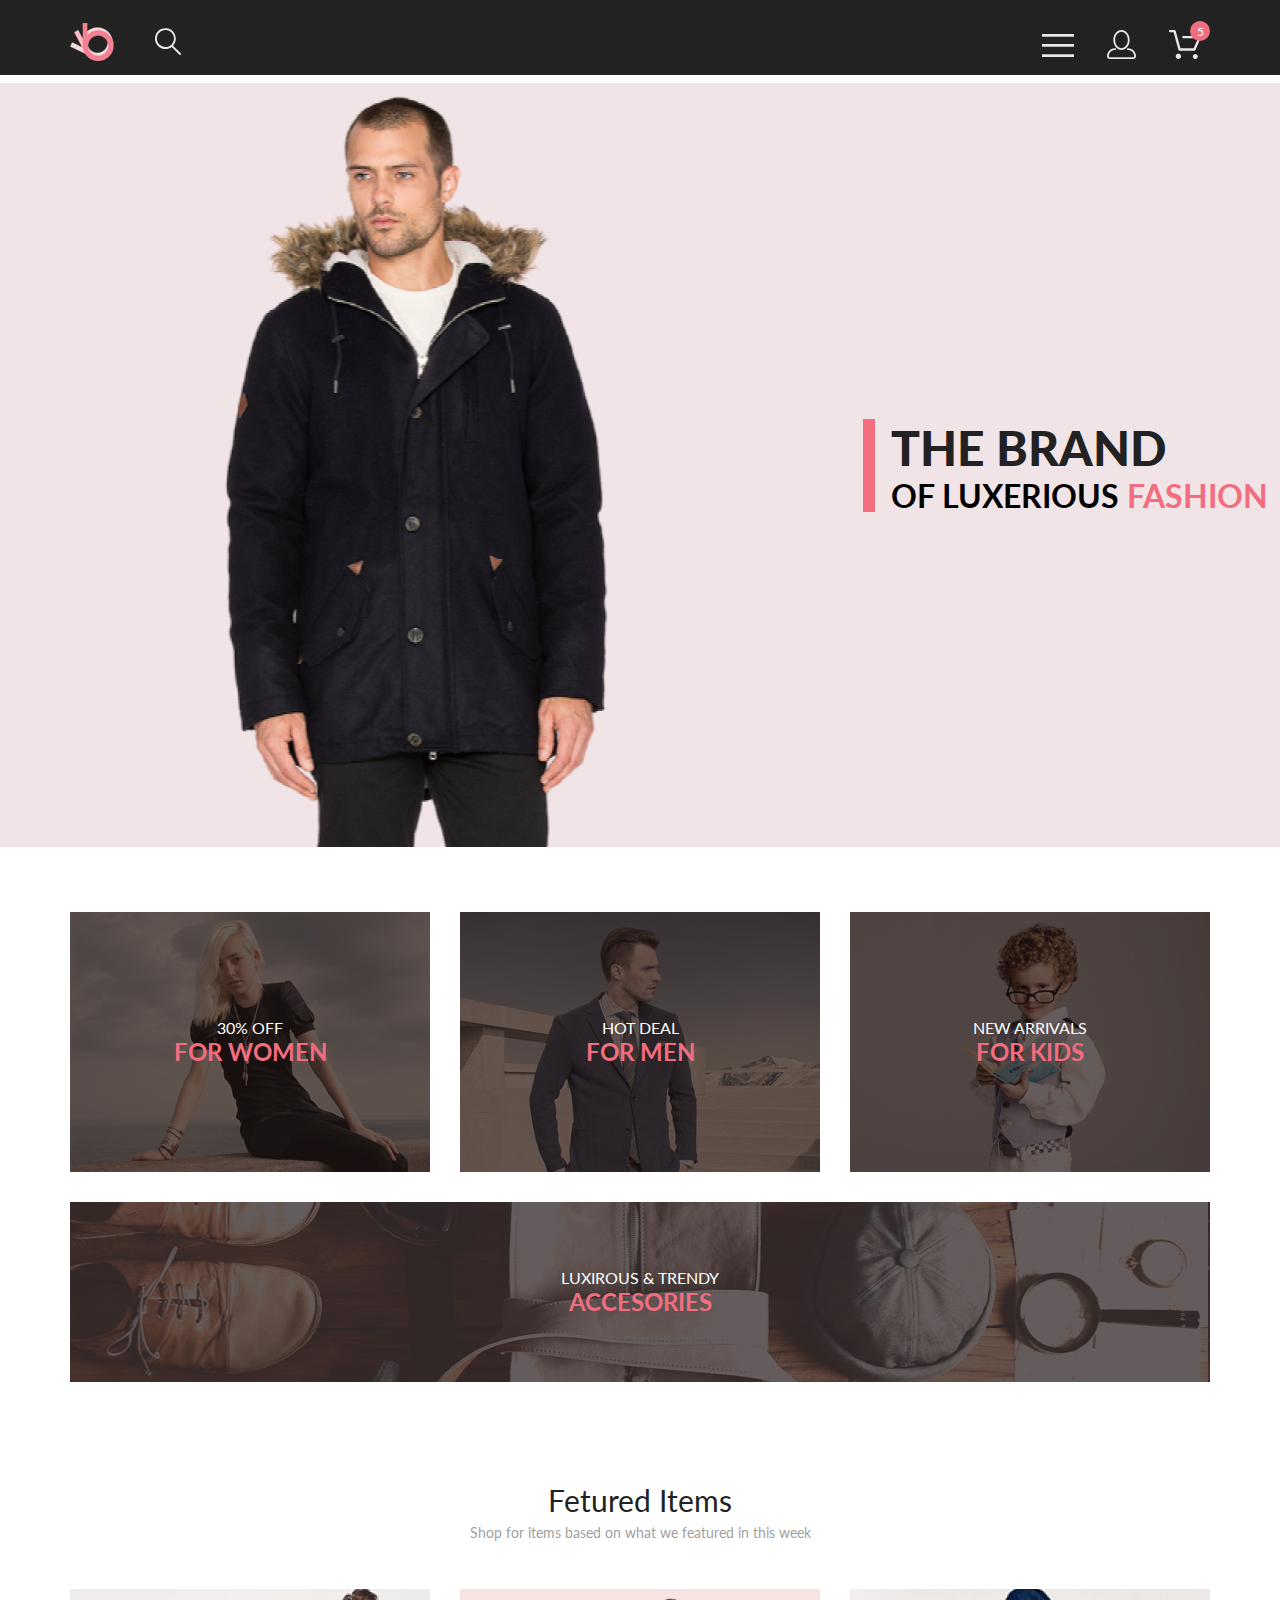
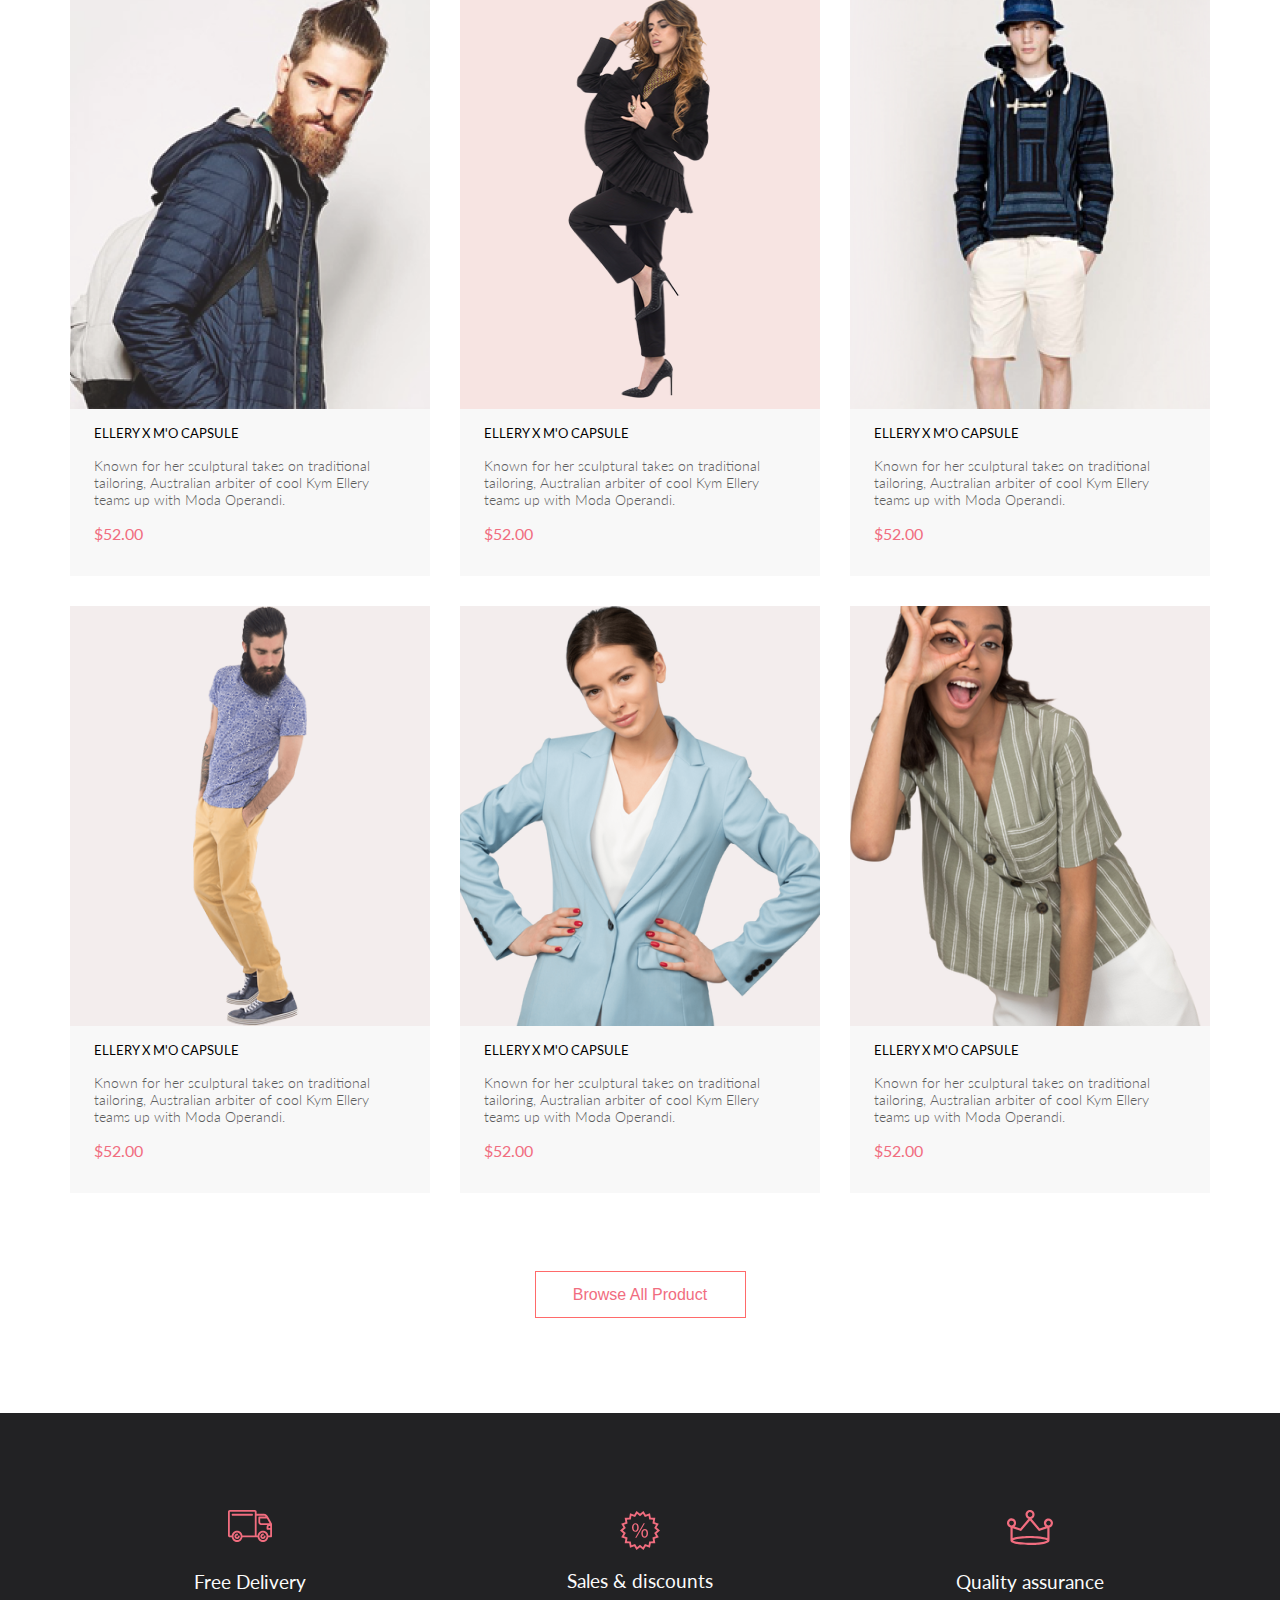
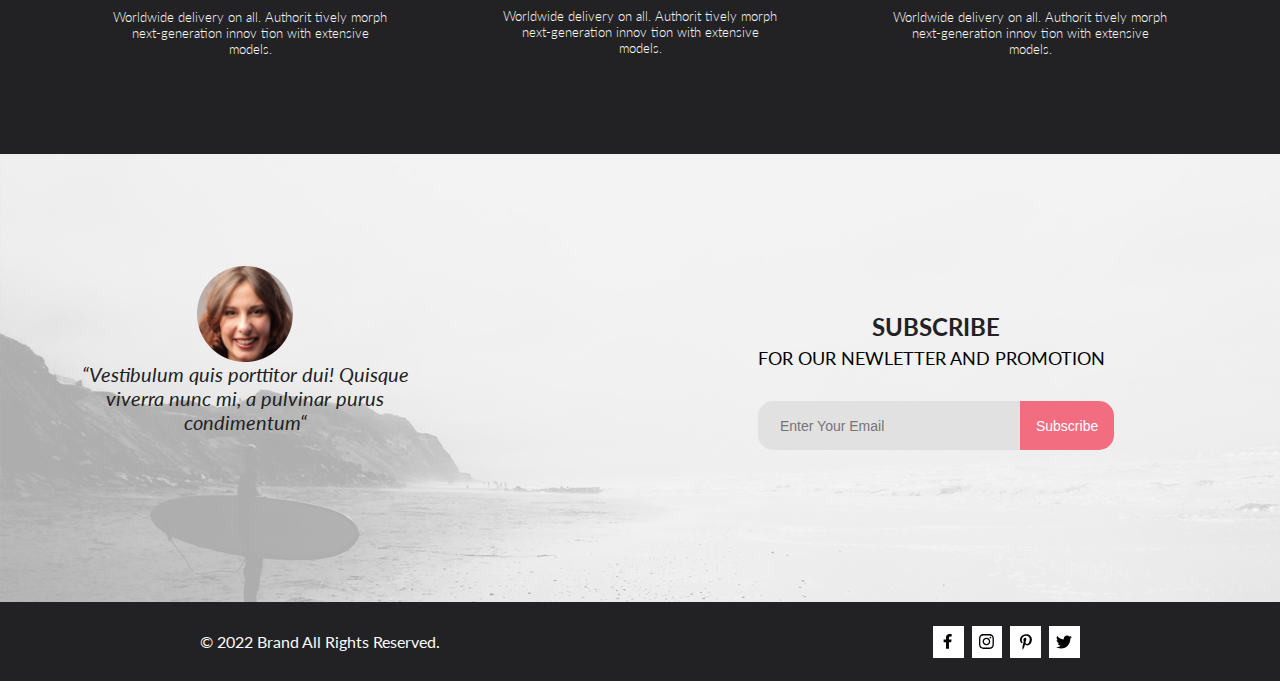
==== commit 6da3c84b: "copy fix" ====
--- a/Work#10/index.html
+++ b/Work#10/index.html
@@ -35,7 +35,7 @@
         </div>
       </nav>
 
-      <section class="baner_backround">
+      <section class="baner_backround conteiner">
         <img
           class="banner_image"
           src="./img/head_baner_man.png"
@@ -53,37 +53,67 @@
           <div class="menu_category">
             <div class="menu_category_man">
               <a href="#" class="menu_title">MAN</a>
-              <div class="menu_list_man"> 
-                <a class="menu_link" href="#">Accessories</a>
-                <a class="menu_link" href="#">Bags</a>
-                <a class="menu_link" href="#">Denim</a>
-                <a class="menu_link" href="#">T-Shirts</a>
-              </div>
+              <ul class="menu_list_man"> 
+                <li>
+                  <a class="menu_link" href="#">Accessories</a>
+                </li>
+                <li>
+                  <a class="menu_link" href="#">Bags</a>
+                </li>
+                <li>
+                  <a class="menu_link" href="#">Denim</a>
+                </li>
+                <li>
+                  <a class="menu_link" href="#">T-Shirts</a>
+                </li>
+              </ul>
             </div>
             <div class="menu_category_women">
               <a href="#" class="menu_title">WOMEN</a>
-              <div class="menu_list_women">
-                <a class="menu_link" href="#">Accessories</a>
-                <a class="menu_link" href="#">Jackets & Coats</a>
-                <a class="menu_link" href="#">Polos</a>
-                <a class="menu_link" href="#">T-Shirts</a>
-                <a class="menu_link" href="#">Shirts</a>
-              </div>
+              <ul class="menu_list_women">
+                <li>
+                  <a class="menu_link" href="#">Accessories</a>
+                </li>
+                <li>
+                  <a class="menu_link" href="#">Jackets & Coats</a>
+                </li>
+                <li>
+                  <a class="menu_link" href="#">Polos</a>
+                </li>
+                <li>
+                  <a class="menu_link" href="#">T-Shirts</a>
+                </li>
+                <li>
+                  <a class="menu_link" href="#">Shirts</a>
+                </li>
+              </ul>
             </div>
             <div class="menu_category_kinds">
               <a href="#" class="menu_title">KIDS</a>
-              <div class="menu_list_kids">
-                <a class="menu_link" href="#">Accessories</a>
-                <a class="menu_link" href="#">Jackets & Coats</a>
-                <a class="menu_link" href="#">Polos</a>
-                <a class="menu_link" href="#">T-Shirts</a>
-                <a class="menu_link" href="#">Shirts</a>
-                <a class="menu_link" href="#">Bags</a>
-              </div>
-            </div>
-
-          </div>
-        </div>
+              <ul class="menu_list_kids">
+                <li>
+                  <a class="menu_link" href="#">Accessories</a>
+                </li>
+                <li>
+                  <a class="menu_link" href="#">Jackets & Coats</a>
+                </li>
+                <li>
+                  <a class="menu_link" href="#">Polos</a>
+                </li>
+                <li>
+                  <a class="menu_link" href="#">T-Shirts</a>
+                </li>
+                <li>
+                  <a class="menu_link" href="#">Shirts</a>
+                </li>
+                <li>
+                  <a class="menu_link" href="#">Bags</a>
+                </li>
+              </ul>
+            </div>
+          </div>
+        </div>
+        
       </section>
     </header>
 
@@ -281,11 +311,13 @@
             <div class="box_down_rigth_elemetns">
               <h1 class="box_text_rigth_element_h1">SUBSCRIBE </h1>
               <h2 class="box_text_rigth_element_h2">FOR OUR NEWLETTER AND PROMOTION</h2>
-              <div class=" buttons_box_down">
-                <input class="input_button_1" type="text" placeholder="Enter Your Email" />
-                <!-- <button class="box_button_1"><h3 class="Enter_email_button_text">Enter Your Email</h3></button> -->
-                <button class="box_button_1"><h3 class="Subscribe_button_text">Subscribe</h3></button>
-              </div>
+              <form>
+                <div class=" buttons_box_down">
+                  <input class="input_button_1" type="text" placeholder="Enter Your Email" />
+                  <!-- <button class="box_button_1"><h3 class="Enter_email_button_text">Enter Your Email</h3></button> -->
+                  <button class="box_button_1"><h3 class="Subscribe_button_text">Subscribe</h3></button>
+                </div>
+              </form>
             </div>
           </div>
         </div>
--- a/Work#10/style.css
+++ b/Work#10/style.css
@@ -6,66 +6,58 @@
 
 .conteiner {
   font-family: var(--font-family);
-  max-width: 100%;
   width: 1140px;
   margin: 0 auto;
-  padding: 0;
 }
 
 .header {
-}
-
-.head_menu {
-  /* width: 1600px; */
-  display: grid;
-  grid-template-columns: repeat(2, 1fr);
-  background-image: url("./img/menu_fon.svg");
-  fill: #222;
-  background-size: cover;
-  /* Начало тестового кода */
   position: relative;
-}
-
-.head_menu::before,
-.head_menu::after {
+  background-color: transparent;
+}
+
+.header::after {
   content: '';
   position: absolute;
-  width: 230.5px; 
-  height: 100%;
-  background-color: #222; 
-}
-
-.head_menu::before {
-  left: -230px; 
-}
-
-.head_menu::after {
-  right: -230px; 
-}
-/* Конец тестового кода */
+  top: 0;
+  left: 50%;
+  width: 100vw;
+  max-width: 1600px;
+  height: 75px;
+  background-color: #222;
+  transform: translateX(-50%);
+  z-index: -1;
+}
+
+.head_menu {
+  display: flex;
+  justify-content: space-between;
+  align-items: center;
+}
 
 .menu_left_site {
   display: flex;
   align-items: center;
-  justify-content: flex-start;
   column-gap: 41px;
+  /* justify-content: flex-start; */
   /* margin-left: 231px; */
 }
 
 .menu_logo {
+  cursor: pointer;
 }
 
 .button_menu_icon_search {
   fill: #e8e8e8;
   background-color: transparent;
   border: none;
+  cursor: pointer;
 }
 
 .menu_rigth_site {
   display: flex;
   align-items: center;
-  justify-content: flex-end;
   column-gap: 33px;
+  /* justify-content: flex-end; */
   /* margin-right: 240px; */
 }
 
@@ -75,6 +67,7 @@
   border: none;
   margin-top: 30px;
   margin-bottom: 22px;
+  cursor: pointer;
 }
 
 .button_menu_icon_profile {
@@ -83,6 +76,7 @@
   border: none;
   margin-top: 26px;
   margin-bottom: 20px;
+  cursor: pointer;
 }
 
 .button_menu_icon_backed {
@@ -94,6 +88,7 @@
   margin-top: 26px;
   margin-bottom: 20px;
   position: relative;
+  cursor: pointer;
 }
 
 .eclipse_5 {
@@ -117,11 +112,11 @@
 }
 
 .baner_backround {
+  width: 100%;
+  max-width: 1600px;
   display: flex;
   align-items: center;
   justify-content: flex-start;
-  max-width: 1600px;
-  margin: 0 auto;
   background: rgb(241, 228, 230);
   font-family: var(--font-family);
   position: relative;
@@ -158,9 +153,9 @@
   color: #f16d7f;
 }
 
-.hidden {
+/* .hidden {
   display: none;
-}
+} */
 
 .menu {
   max-width: 232px;
@@ -172,7 +167,16 @@
   padding: 32px;
   box-shadow: 6px 4px 35px 0 rgba(0, 0, 0, 0.21);
 
-}
+  opacity: 0;
+  transform: translateX(100%);
+  transition: opacity 0.5s, transform 0.5s; 
+}
+
+.menu.active {
+  opacity: 1;
+  transform: translateX(0);
+}
+
 
 .title_h1 {
   font-weight: 700;
@@ -199,6 +203,7 @@
   margin-top: 12px;
   gap: 11px;
   padding-left: 21px;
+  list-style-type: none;
 }
 
 .menu_category_women {
@@ -217,6 +222,7 @@
   margin-top: 12px;
   gap: 11px;
   padding-left: 21px;
+  list-style-type: none;
 }
 
 .menu_category_kinds {
@@ -231,8 +237,8 @@
   margin-top: 12px;
   gap: 11px;
   padding-left: 21px;
-}
-
+  list-style-type: none;
+}
 
 .menu_title {
   font-weight: 400;
@@ -244,6 +250,11 @@
   font-weight: 400;
   font-size: 14px;
   color: #6f6e6e;
+  transition: background-color 0.3s, color 0.3s;
+}
+
+.menu_link:hover {
+  color: #F16D7F;
 }
 
 .offer_box {
@@ -379,12 +390,12 @@
   height: 587px;
   background: rgb(248, 248, 248);
   position: relative;
+  transition: background-color 0.3s, color 0.3s, box-shadow 0.3s;
 }
 
 .image_item_1 {
   width: 360px;
   height: 420px;
-  transition: filter 0.3s;
 }
 
 .mask_select_product_box {
@@ -397,7 +408,10 @@
   display: flex;
   justify-content: center;
   align-items: center;
-  display: none;
+  /* display: none; */
+  opacity: 0; 
+  visibility: hidden; 
+  transition: opacity 0.3s, visibility 0.3s;
 }
 
 .button_add_cat_probuct_box {
@@ -413,10 +427,13 @@
   padding: 11px 17px 9px 14px;
   position: absolute;
   cursor: pointer;
+  transition: background-color 0.3s, color 0.3s, box-shadow 0.3s; 
 }
 
 .Item_box_image_1:hover .mask_select_product_box {
-  display: flex;  
+  /* display: flex;   */
+  opacity: 1;
+  visibility: visible;
 }
 
 .button_add_cat_probuct_box:hover svg path {
@@ -432,10 +449,13 @@
   height: 587px;
   background: rgb(248, 248, 248);
   position: relative;
+  transition: background-color 0.3s, color 0.3s, box-shadow 0.3s;
 } 
 
 .Item_box_image_2:hover .mask_select_product_box {
-  display: flex;  
+  /* display: flex;   */
+  opacity: 1;
+  visibility: visible;
 }
 
 .Item_box_image_3 {
@@ -443,10 +463,13 @@
   height: 587px;
   background: rgb(248, 248, 248);
   position: relative;
+  transition: background-color 0.3s, color 0.3s, box-shadow 0.3s;
 }
 
 .Item_box_image_3:hover .mask_select_product_box {
-  display: flex;  
+  /* display: flex;   */
+  opacity: 1;
+  visibility: visible;
 }
 
 .Item_box_image_4 {
@@ -454,10 +477,13 @@
   height: 587px;
   background: rgb(248, 248, 248);
   position: relative;
+  transition: background-color 0.3s, color 0.3s, box-shadow 0.3s;
 }
 
 .Item_box_image_4:hover .mask_select_product_box {
-  display: flex;  
+  /* display: flex;   */
+  opacity: 1;
+  visibility: visible;
 }
 
 .Item_box_image_5 {
@@ -465,10 +491,13 @@
   height: 587px;
   background: rgb(248, 248, 248);
   position: relative;
+  transition: background-color 0.3s, color 0.3s, box-shadow 0.3s;
 }
 
 .Item_box_image_5:hover .mask_select_product_box {
-  display: flex;  
+  /* display: flex;   */
+  opacity: 1;
+  visibility: visible;
 }
 
 .Item_box_image_6 {
@@ -476,10 +505,13 @@
   height: 587px;
   background: rgb(248, 248, 248);
   position: relative;
+  transition: background-color 0.3s, color 0.3s, box-shadow 0.3s;
 }
 
 .Item_box_image_6:hover .mask_select_product_box {
-  display: flex;  
+  /* display: flex;   */
+  opacity: 1;
+  visibility: visible;
 }
 
 .brouse_button {
@@ -492,6 +524,18 @@
   color: #f16d7f;
   grid-column: 2 / -2;
   margin-top: 48px;
+  cursor: pointer;
+  transition: background-color 0.3s, color 0.3s;
+}
+
+.brouse_button:hover {
+  background-color: #F16D7F;
+  transition: background-color 0.5s;
+}
+
+.brouse_button:hover {
+  color: #fff; 
+  transition: color 0.5s;
 }
 
 .features {
@@ -654,6 +698,7 @@
   background-color: #f16d7f;
   border-radius: 0px 15px 15px 0px;
   border: none;
+  cursor: pointer;
 }
 
 /* .Enter_email_button_text {
@@ -707,14 +752,25 @@
   height: 32px;
   background-color: #fff;
   cursor: pointer;
+  transition: background-color 0.5s, fill 0.5s; 
   /* background-image: url("./img/facebook.svg"); */
 }
 
-.img_facebook:hover,
+.img_facebook:hover {
+  background-color: #F16D7F;
+  transition: background-color 0.5s;
+}
+
+.img_facebook:hover svg path {
+  fill: #fff; 
+  transition: fill 0.5s;
+}
+
+/* .img_facebook:hover,
 .img_facebook:hover svg path {
   background-color: #F16D7F;
   fill: #fff; 
-}
+} */
 
 /* .img_facebook:hover {
   background-color: #F16D7F; 
@@ -736,14 +792,25 @@
   height: 32px;
   background-color: #fff;
   cursor: pointer;
+  transition: background-color 0.5s, fill 0.5s;
   /* background-image: url("./img/instagram.svg"); */
 }
 
-.img_instagramm:hover,
+.img_instagramm:hover {
+  background-color: #F16D7F;
+  transition: background-color 0.5s;
+}
+
+.img_instagramm:hover svg path {
+  fill: #fff; 
+  transition: fill 0.5s;
+}
+
+/* .img_instagramm:hover,
 .img_instagramm:hover svg path {
   background-color: #F16D7F;
   fill: #fff; 
-}
+} */
 
 /* .img_instagramm:hover {
   background-color: #F16D7F; 
@@ -761,14 +828,25 @@
   height: 32px;
   background-color: #fff;
   cursor: pointer;
+  transition: background-color 0.5s, fill 0.5s;
   /* background-image: url("./img/pinterest.svg"); */
 }
 
-.img_pinteres:hover,
+.img_pinteres:hover {
+  background-color: #F16D7F;
+  transition: background-color 0.5s;
+}
+
+.img_pinteres:hover svg path {
+  fill: #fff; 
+  transition: fill 0.5s;
+}
+
+/* .img_pinteres:hover,
 .img_pinteres:hover svg path {
   background-color: #F16D7F;
   fill: #fff; 
-}
+} */
 
 /* .img_pinteres:hover {
   background-color: #F16D7F; 
@@ -786,14 +864,25 @@
   height: 32px;
   background-color: #fff;
   cursor: pointer;
+  transition: background-color 0.5s, fill 0.5s;
   /* background-image: url("./img/twitter1.svg"); */
 }
 
-.img_twwiter:hover,
+.img_twwiter:hover {
+  background-color: #F16D7F;
+  transition: background-color 0.5s;
+}
+
+.img_twwiter:hover svg path {
+  fill: #fff; 
+  transition: fill 0.5s;
+}
+
+/* .img_twwiter:hover,
 .img_twwiter:hover svg path {
   background-color: #F16D7F;
   fill: #fff; 
-}
+} */
 
 /* .img_twwiter:hover {
   background-color: #F16D7F; 
@@ -806,12 +895,11 @@
 @media(min-width: 768px) and (max-width: 1140px) {
 
   .conteiner {
-    max-width: 768px;
-  }
-
-  .head_menu::before,
-  .head_menu::after {
-  width: 0px; 
+    width: 100%;
+  }
+
+  .header::after {
+    max-width: 1140px; 
   }
 
   .menu_left_site {
@@ -820,6 +908,10 @@
 
   .menu_rigth_site {
     margin-right: 41px;
+  }
+  
+  .baner_backround {
+    max-width: 1140px; 
   }
   
   .baner_rigth_line_text {
@@ -931,12 +1023,11 @@
 @media(max-width: 767px) {
 
   .conteiner {
-    max-width: 375px;
-  }
-
-  .head_menu::before,
-  .head_menu::after {
-  width: 0px; 
+    width: 100%;
+  }
+
+  .header::after {
+    max-width: 767px; 
   }
 
   .menu_left_site {
@@ -948,11 +1039,11 @@
   }
 
   .baner_backround {
-    width: 375px;
+    width: 100%;
     height: 363px;
     display: flex;
     justify-content: center;
-    align-items: center;
+    align-items: center
   }
 
   .banner_image {
@@ -993,6 +1084,7 @@
   }
 
   .offer_box {
+    width: 100%;
     max-height: none;
     grid-template-columns: repeat(auto-fit, minmax(360px, 1fr));
     justify-items: center;
@@ -1002,25 +1094,25 @@
   }
 
   .frst_card_image_1 {
-    width: 343px;
+    width: 320px;
     height: 247px;
     background-size: cover;
   }
 
   .second_card_image_2 {
-    width: 343px;
+    width: 320px;
     height: 247px;
     background-size: cover;
   }
 
   .Third_card_image_3 {
-    width: 343px;
+    width: 320px;
     height: 247px;
     background-size: cover;
   }
 
   .Four_card_image_4 {
-    width: 343px;
+    width: 320px;
     height: 111px;
     background-size: cover;
     background-position: center;
@@ -1033,9 +1125,11 @@
   
   .title_text_second_box_h2 {
     margin-bottom: 65px;
-  }
-
-  .product {
+    font-weight: 400;
+    font-size: 13px;
+  }
+
+  /* .product {
     max-height: none;
   }
 
@@ -1073,6 +1167,54 @@
   .brouse_button {
     grid-column: 1 / -1;
     margin-top: 40px;
-  }
-}
-
+  } */
+
+  .product {
+    display: flex;
+    flex-direction: column;
+    align-items: center;
+  }
+
+  .product_box {
+    display: flex;
+    flex-direction: column;
+    align-items: center;
+    width: 100%;
+    margin: 0px 16px;
+  }
+
+  .Item_box_image_1 {
+
+    height: 580px;
+  }
+  
+  .Item_box_image_2 {
+
+    height: 580px;
+  } 
+  
+  .Item_box_image_3 {
+
+    height: 580px;
+  }
+  
+  .Item_box_image_4 {
+
+    height: 580px;
+  }
+  
+  .Item_box_image_5 {
+
+    height: 580px;
+  }
+  
+  .Item_box_image_6 {
+ 
+    height: 580px;
+  }
+
+  .brouse_button {
+    grid-column: 1 / -1;
+    margin-top: 40px;
+  }
+}
